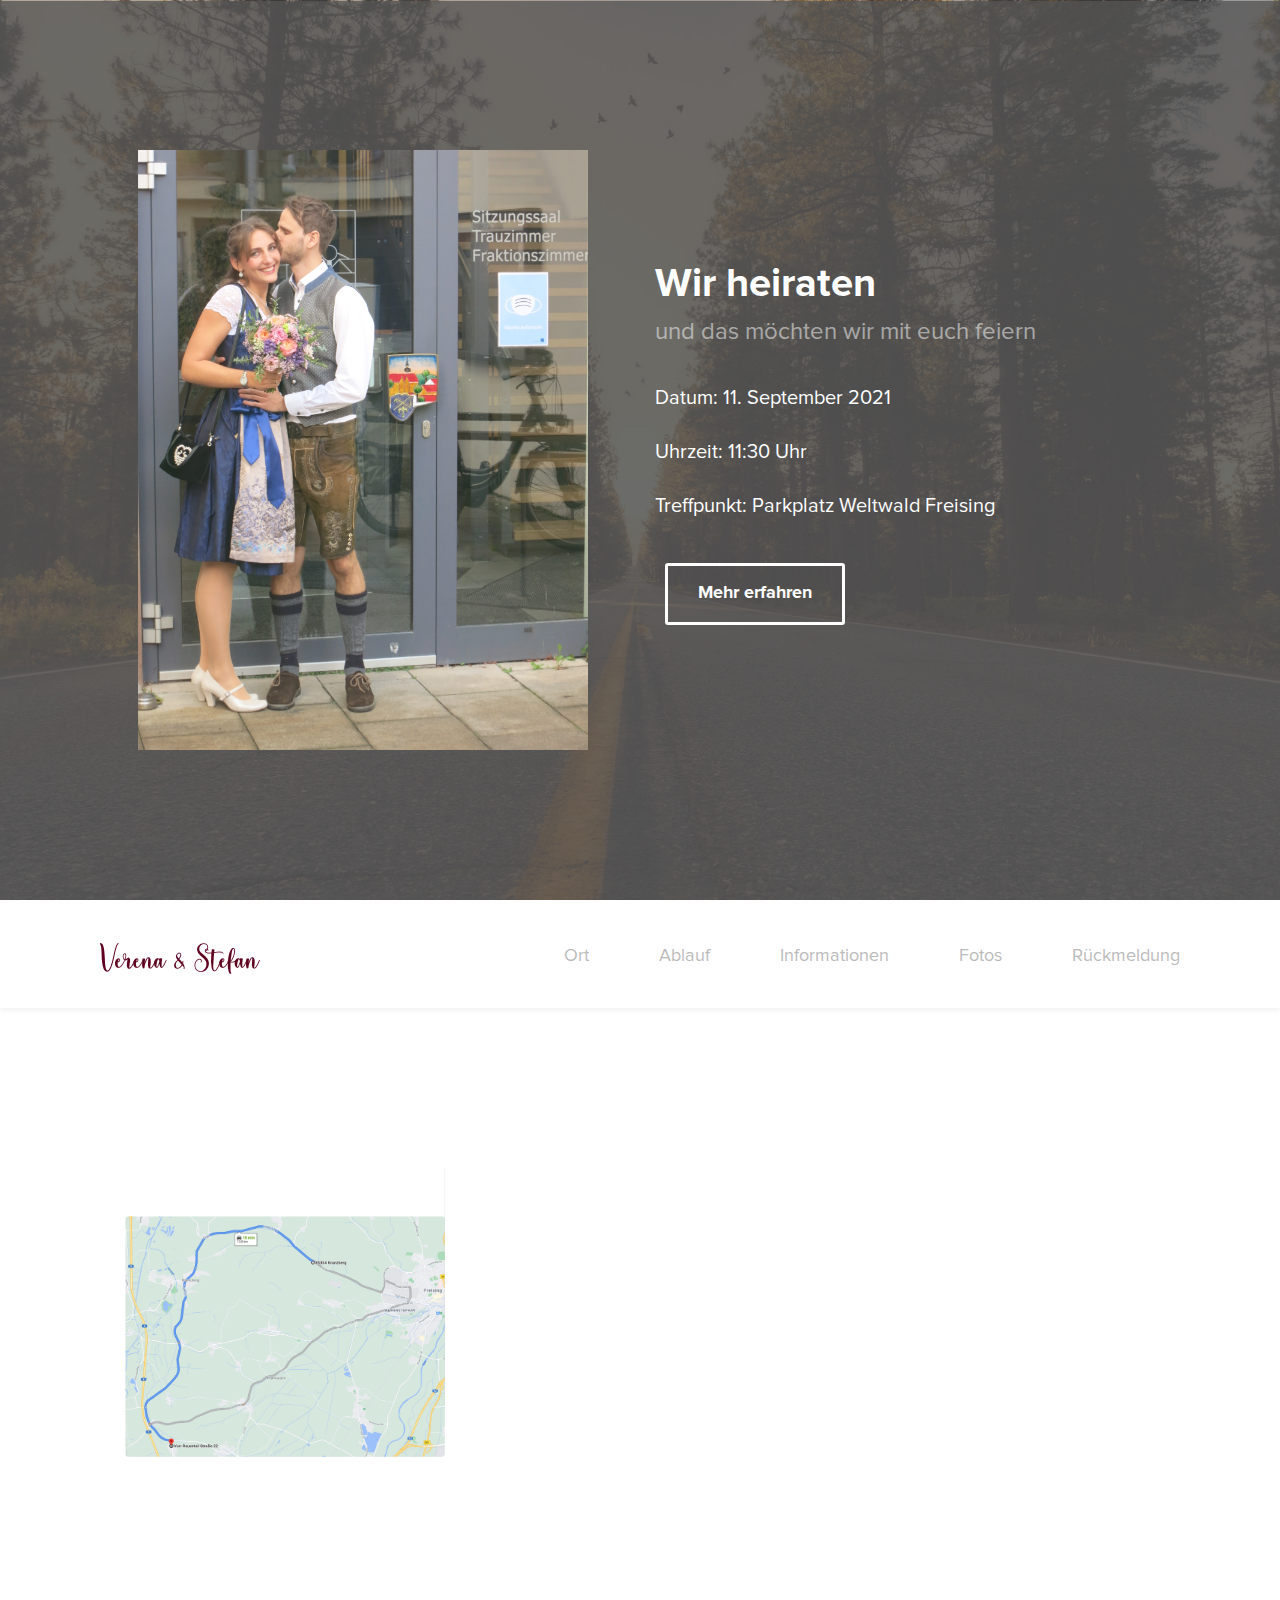
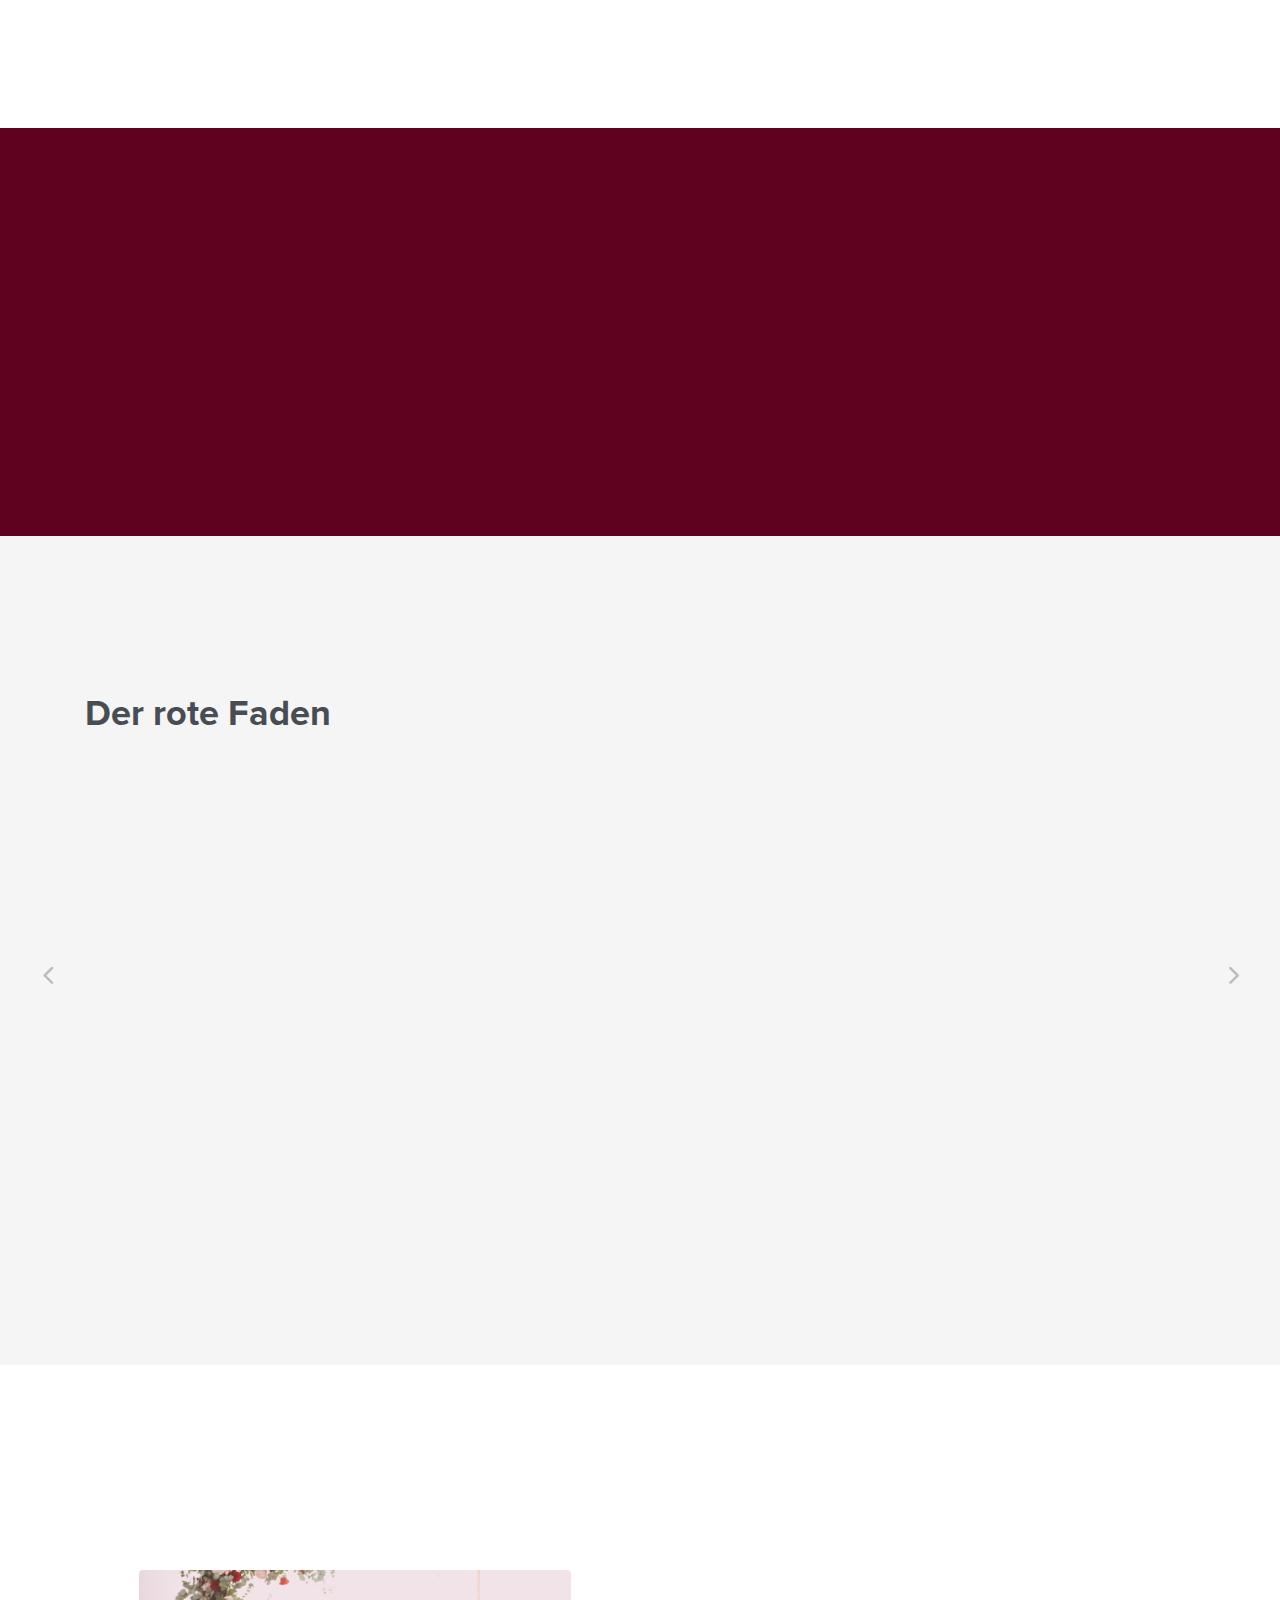
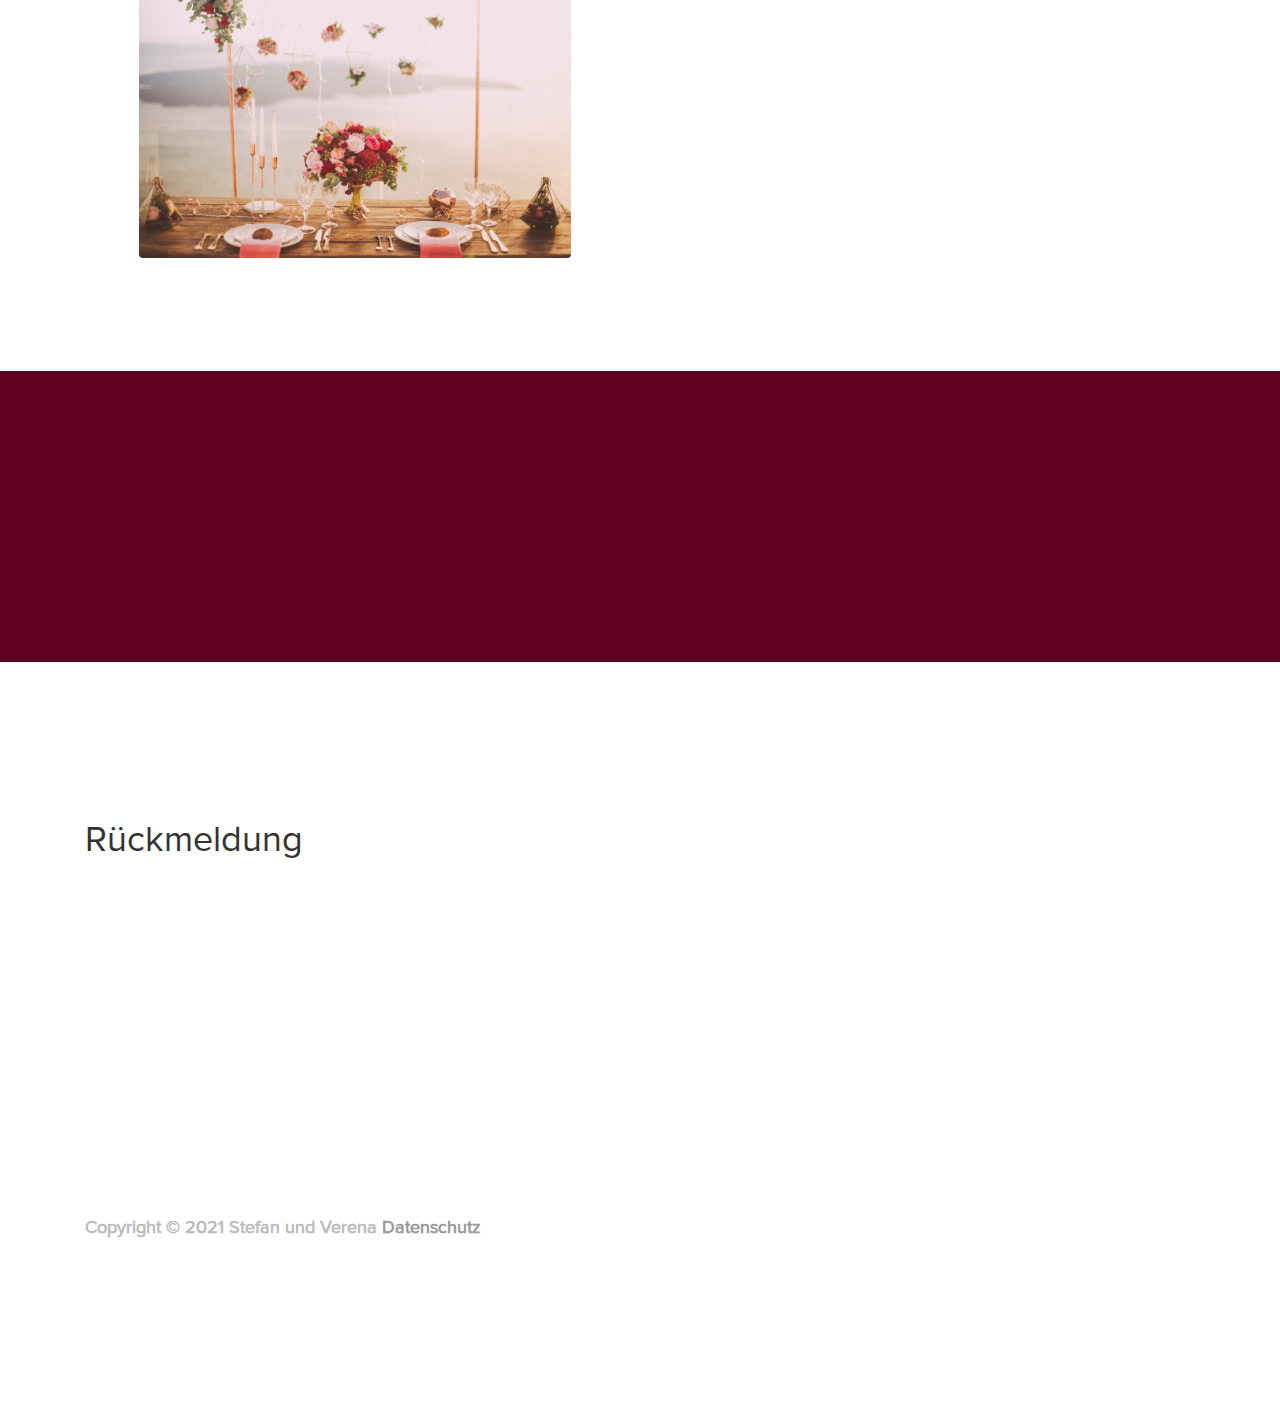
==== index.html @ 542607cd "Update index.html" ====
<!DOCTYPE html>
<html lang="en">
<head>
	<meta charset="UTF-8">
	<title>Verena & Stefan</title>
	<link rel="stylesheet" type="text/css" href="css/normalize.css">
	<link rel="stylesheet" type="text/css" href="css/bootstrap.css">
	<meta name="viewport" content="width=device-width, initial-scale=1">
	<link rel="stylesheet" type="text/css" href="css/owl.css">
	<link rel="stylesheet" type="text/css" href="css/animate.css">
	<link href="font-awesome-4.1.0/css/font-awesome.min.css" rel="stylesheet" type="text/css">
	<link rel="stylesheet" type="text/css" href="css/et-icons.css">
	<link rel="stylesheet" type="text/css" href="css/tooltip.css">
	<link rel="stylesheet" type="text/css" href="css/lightbox.css">
	<link id="main" rel="stylesheet" type="text/css" href="css/publisher.css">
</head>
<body>
<div id="wrapper" class="behind">
<header>
	<div class="container">
			<div class="col-md-6 col-sm-12 wow animated fadeInUp">
				<div class="intro-book">
					<img src="img/enie.jpg" alt="">
				</div>
			</div>
			<div class="col-md-6 intro-text hidden-sm hidden-xs wow animated fadeInUp">
				<h2 class="heading">Wir heiraten</h2>
				<h4 class="subheading">und das möchten wir mit euch feiern</h4>
				<p>Datum: 11. September 2021</p>
				<p>Uhrzeit: 11:30 Uhr</p>
				<p>Treffpunkt: Parkplatz Weltwald Freising</p>
				<a href="#book" class="scrollto btn btn-white">Mehr erfahren</a>
				
			</div>
	</div>
</header>

<nav class="navbar navbar-default">
	<div class="container">
		<!-- Brand and toggle get grouped for better mobile display -->
		<div class="navbar-header">
			<button type="button" class="navbar-toggle collapsed" data-toggle="collapse" data-target="#bs-example-navbar-collapse-1">
				<span class="sr-only">Toggle navigation</span>
				<span class="icon-bar"></span>
				<span class="icon-bar"></span>
				<span class="icon-bar"></span>
			</button>
			<a class="navbar-brand" href="#"><img src="img/logo.png" alt=""></a>
		</div>

		<!-- Collect the nav links, forms, and other content for toggling -->
		<div class="collapse navbar-collapse" id="bs-example-navbar-collapse-1">
			<ul class="nav navbar-nav navbar-right main-nav">
				<li><a href="#book" class="scrollto">Ort</a></li>
				<li><a href="#reviews" class="scrollto">Ablauf</a></li>
				<li><a href="#author" class="scrollto">Informationen</a></li>
				<li><a href="#fotos" class="scrollto">Fotos</a></li>
				<li><a href="#contact" class="scrollto">Rückmeldung</a></li>
				
			</ul>
		</div><!-- /.navbar-collapse -->
	</div><!-- /.container-fluid -->
</nav>

<section id="book">
	<div class="container">
		<div class="row">
			<div class="col-md-6">
				<div class="book-preview">
					
					<div class="owl-book">
						<div class="item">
							<img src="img/test.png" alt="">
							<div class="overlay">
								<a href="img/test.png" class="expand" data-lightbox="book-collection" data-title="Anfahrt Gasthof"><i class="fa fa-expand"></i></a>
							</div>
						</div>
						<div class="item">
							<img src="img/book1.png" alt="">
							<div class="overlay">
								<a href="img/book1.png" class="expand" data-lightbox="book-collection" data-title="Anfahrt Trauung"><i class="fa fa-expand"></i></a>
							</div>
						</div>
						
					</div>
				</div>
			</div>
			<div class="col-md-6">
				<h4 class="subheading wow animated fadeInUp">Trauung:</h4>
				<p class="small wow animated fadeInUp">Treffpunkt: 11:30 Uhr Parkplatz Weltwald Freising</p>
				<p class="small wow animated fadeInUp">Trauung: 12:00 Uhr in der Filialkirche St. Clemens Oberberghausen</p>
				<h4 class="subheading wow animated fadeInUp">Feierlichkeiten:</h4>
				<p class="small wow animated fadeInUp">Hochzeitslocation: Hotel Landgasthof Hofmeier, Von-Reuental-Str. 22, 85376 Hetzenhausen</p>
				
			</div>
		</div>
	</div>
</section>

<section class="call-to-action">
	<div class="container">
		<div class="row">
			<div class="col-md-8 col-md-offset-2 text-center wow animated fadeInUp">
				<p class="white">"Die Liebe ist wie das Leben selbst kein bequemer und ruhiger Zustand, sondern ein großes, ein wunderbares Abenteuer."<br> <b>Gabriel Marcel</b><b></p>
			</div>
		</div>
	</div>
</section>

<section id="reviews" class="reviews">
	<div class="container">
		<div class="row">	
			<div class="col-sm-6 text-left">
				<h2 class="heading">Der rote Faden</h2>
			</div>
			<div class="col-sm-6 text-right text-left-mobile">
			</div>
		</div>
		<div class="row">
			<div class="owl-reviews">
				<div class="item">
					<div class="review text-center wow animated fadeInUp">
						<img src="img/reviewers/1.png" class="reviewer-pic" alt="">
						<h4 class="subheading reviewer-name">11:30 Uhr</h4>
						<p class="small">Treffpunkt: Parkplatz Weltwald Freising + gemeinsamer Fußweg zur Kirche</p>
					</div>
				</div>
				<div class="item">
					<div class="review text-center wow animated fadeInUp">
						<img src="img/reviewers/2.png" class="reviewer-pic" alt="">
						<h4 class="subheading reviewer-name">12:00 Uhr</h4>
						<p class="small">Kirchliche Trauung</p>
					</div>
				</div>
				<div class="item">
					<div class="review text-center wow animated fadeInUp">
						<img src="img/reviewers/3.png" class="reviewer-pic" alt="">
						<h4 class="subheading reviewer-name">13:00 Uhr</h4>
						<p class="small">Fahrt zum Landgasthof Hofmeier<p>
					</div>
				</div>
				<div class="item">
					<div class="review text-center wow animated fadeInUp">
						<img src="img/reviewers/4.png" class="reviewer-pic" alt="">
						<h4 class="subheading reviewer-name">14:00 Uhr</h4>
						<p class="small"> Sektempfang</p>
					</div>
				</div>
				<div class="item">
					<div class="review text-center wow animated fadeInUp">
						<img src="img/reviewers/5.png" class="reviewer-pic" alt="">
						<h4 class="subheading reviewer-name">15:00 Uhr</h4>
						<p class="small">Kaffee & Kuchen + herzhaftes Buffet</p>
					</div>
				</div>
				<div class="item">
					<div class="review text-center wow animated fadeInUp">
						<img src="img/reviewers/6.png" class="reviewer-pic" alt="">
						<h4 class="subheading reviewer-name">17:30 Uhr</h4>
						<p class="small">Abendessen</p>
					</div>
				</div>
				<div class="item">
					<div class="review text-center wow animated fadeInUp">
						<img src="img/reviewers/7.png" class="reviewer-pic" alt="">
						<h4 class="subheading reviewer-name">20:00 Uhr</h4>
						<p class="small">Hochzeitsparty</p>
					</div>
				</div>
				<div class="item">
					<div class="review text-center wow animated fadeInUp">
						<img src="img/reviewers/8.png" class="reviewer-pic" alt="">
						<h4 class="subheading reviewer-name">23:30 Uhr</h4>
						<p class="small">Mitternachtssnack</p>
					</div>
				</div>
			</div>
		</div>
	</div>
</section>

<section id="author">
	<div class="container">
		<div class="row">
			<div class="col-md-6">
				<div class="author">
					
					<div class="owl-book">
						<div class="item">
							<img src="img/stock1.jpg" alt="">
							
						</div>
				
						
					</div>
				</div>
			</div>
			<div class="col-md-6">
				<h4 class="subheading wow animated fadeInUp">Weitere Informationen:</h4>
				<p class="small wow animated fadeInUp">Die kirchliche Trauung findet bei gutem Wetter draußen statt. Der Weg vom Treffpunkt zur Kirche ist eine Forststraße, denkt bitte an geeignetes Schuhwerk.</p>
				<p class="small wow animated fadeInUp">Das Hotel Landgasthof Hofmeier bietet einige wenige Zimmer. Weitere Übernachtungsmöglichkeiten befinden sich in den umliegenden Dörfern oder in Freising.</p>
				<p class="small wow animated fadeInUp">… und noch was: macht euch die Geschenksuche nicht zur Qual, Geld ist für uns die beste Wahl 😊</p>
				
			</div>
		</div>
	</div>

<section class="call-to-action" id="fotos">
	<div class="container">
		<div class="row">
			<div class="col-md-8 text-left text-center-mobile wow animated fadeInUp">
				<h2 class="heading white top-fit">Nach den Feierlichkeiten findet ihr hier Fotos</h2>
				
			</div>
			
		</div>
	</div>
</section>

<section id="sample-form">
	<div class="container">
		<form id="submit-frm" action="php/sampleMail.php" method="post" class="sample-form">
			<div class="row">
				<div class="col-sm-5">
					<input type="text" class="form-control" name="firstname" placeholder="Name" data-validation="required">
				</div>
				<div class="col-sm-5">
					<input type="text" class="form-control" name="email" placeholder="Email" data-validation="email">
				</div>
				<div class="col-sm-2">
					<input type="submit" class="btn btn-green sign-up-button sample-button-done" value="Subscribe">
				</div>
			</div>
		</form>
	</div>
</section>

<section id="contact">
	<div class="container">
		<h2>Rückmeldung</h2>
		<p class="small wow animated fadeInUp">Wir freuen uns über eure Zusage bis zum 11. Juli 2021</p>
				<p class="small wow animated fadeInUp">Entweder per Mail an <a href="mailto:v.elgner@gmx.de?subject=Hochzeitsrückmeldung">v.elgner@gmx.de</a>, per Anruf oder als Nachricht über Whatsapp und Co.</p>
				<p class="small wow animated fadeInUp">Für Einlagen und Organisatorisches könnt ihr euch gerne an Sandra wenden.</p>
		
	</div>
</section>

<footer>
	<div class="container">
		<div class="row">
			<div class="col-sm-6 text-left text-center-mobile">
				<p class="copyright small muted">Copyright © 2021 Stefan und Verena</a> <a href="datenschutz.html">Datenschutz</a> </p>
			</div>
		</div>
	</div>
</footer>

</div>

<div class="notification-box"><span>Sending...</span></div>
<div class="mobile-nav">
	<ul class="menu">
		
	</ul>
</div>



<script src="js/jquery-1.11.1.min.js"></script>
<script src="js/owl.carousel.js"></script>
<script src="js/lightbox.min.js"></script>
<script src="js/wow.min.js"></script>
<script src="js/jquery.onepagenav.js"></script>
<script src="js/core.js"></script>
<script src="js/tooltip.js"></script>
<script src="js/jquery.form-validator.js"></script>
<script src="js/preloader.js"></script>
<script src="js/main.js"></script>
<script src="js/bootstrap.min.js"></script>

</body>
</html>
---- css/et-icons.css ----
@font-face {
	font-family: 'ElegantIcons';
	src:url('../fonts/ElegantIcons.eot');
	src:url('../fonts/ElegantIcons.eot?#iefix') format('embedded-opentype'),
		url('../fonts/ElegantIcons.woff') format('woff'),
		url('../fonts/ElegantIcons.ttf') format('truetype'),
		url('../fonts/ElegantIcons.svg#ElegantIcons') format('svg');
	font-weight: normal;
	font-style: normal;
}

/* Use the following CSS code if you want to use data attributes for inserting your icons */
[data-icon]:before {
	font-family: 'ElegantIcons';
	content: attr(data-icon);
	speak: none;
	font-weight: normal;
	font-variant: normal;
	text-transform: none;
	line-height: 1;
	-webkit-font-smoothing: antialiased;
	-moz-osx-font-smoothing: grayscale;
}

/* Use the following CSS code if you want to have a class per icon */
/*
Instead of a list of all class selectors,
you can use the generic selector below, but it's slower:
[class*="your-class-prefix"] {
*/
.arrow_up, .arrow_down, .arrow_left, .arrow_right, .arrow_left-up, .arrow_right-up, .arrow_right-down, .arrow_left-down, .arrow-up-down, .arrow_up-down_alt, .arrow_left-right_alt, .arrow_left-right, .arrow_expand_alt2, .arrow_expand_alt, .arrow_condense, .arrow_expand, .arrow_move, .arrow_carrot-up, .arrow_carrot-down, .arrow_carrot-left, .arrow_carrot-right, .arrow_carrot-2up, .arrow_carrot-2down, .arrow_carrot-2left, .arrow_carrot-2right, .arrow_carrot-up_alt2, .arrow_carrot-down_alt2, .arrow_carrot-left_alt2, .arrow_carrot-right_alt2, .arrow_carrot-2up_alt2, .arrow_carrot-2down_alt2, .arrow_carrot-2left_alt2, .arrow_carrot-2right_alt2, .arrow_triangle-up, .arrow_triangle-down, .arrow_triangle-left, .arrow_triangle-right, .arrow_triangle-up_alt2, .arrow_triangle-down_alt2, .arrow_triangle-left_alt2, .arrow_triangle-right_alt2, .arrow_back, .icon_minus-06, .icon_plus, .icon_close, .icon_check, .icon_minus_alt2, .icon_plus_alt2, .icon_close_alt2, .icon_check_alt2, .icon_zoom-out_alt, .icon_zoom-in_alt, .icon_search, .icon_box-empty, .icon_box-selected, .icon_minus-box, .icon_plus-box, .icon_box-checked, .icon_circle-empty, .icon_circle-slelected, .icon_stop_alt2, .icon_stop, .icon_pause_alt2, .icon_pause, .icon_menu, .icon_menu-square_alt2, .icon_menu-circle_alt2, .icon_ul, .icon_ol, .icon_adjust-horiz, .icon_adjust-vert, .icon_document_alt, .icon_documents_alt, .icon_pencil, .icon_pencil-edit_alt, .icon_pencil-edit, .icon_folder-alt, .icon_folder-open_alt, .icon_folder-add_alt, .icon_info_alt, .icon_error-oct_alt, .icon_error-circle_alt, .icon_error-triangle_alt, .icon_question_alt2, .icon_question, .icon_comment_alt, .icon_chat_alt, .icon_vol-mute_alt, .icon_volume-low_alt, .icon_volume-high_alt, .icon_quotations, .icon_quotations_alt2, .icon_clock_alt, .icon_lock_alt, .icon_lock-open_alt, .icon_key_alt, .icon_cloud_alt, .icon_cloud-upload_alt, .icon_cloud-download_alt, .icon_image, .icon_images, .icon_lightbulb_alt, .icon_gift_alt, .icon_house_alt, .icon_genius, .icon_mobile, .icon_tablet, .icon_laptop, .icon_desktop, .icon_camera_alt, .icon_mail_alt, .icon_cone_alt, .icon_ribbon_alt, .icon_bag_alt, .icon_creditcard, .icon_cart_alt, .icon_paperclip, .icon_tag_alt, .icon_tags_alt, .icon_trash_alt, .icon_cursor_alt, .icon_mic_alt, .icon_compass_alt, .icon_pin_alt, .icon_pushpin_alt, .icon_map_alt, .icon_drawer_alt, .icon_toolbox_alt, .icon_book_alt, .icon_calendar, .icon_film, .icon_table, .icon_contacts_alt, .icon_headphones, .icon_lifesaver, .icon_piechart, .icon_refresh, .icon_link_alt, .icon_link, .icon_loading, .icon_blocked, .icon_archive_alt, .icon_heart_alt, .icon_star_alt, .icon_star-half_alt, .icon_star, .icon_star-half, .icon_tools, .icon_tool, .icon_cog, .icon_cogs, .arrow_up_alt, .arrow_down_alt, .arrow_left_alt, .arrow_right_alt, .arrow_left-up_alt, .arrow_right-up_alt, .arrow_right-down_alt, .arrow_left-down_alt, .arrow_condense_alt, .arrow_expand_alt3, .arrow_carrot_up_alt, .arrow_carrot-down_alt, .arrow_carrot-left_alt, .arrow_carrot-right_alt, .arrow_carrot-2up_alt, .arrow_carrot-2dwnn_alt, .arrow_carrot-2left_alt, .arrow_carrot-2right_alt, .arrow_triangle-up_alt, .arrow_triangle-down_alt, .arrow_triangle-left_alt, .arrow_triangle-right_alt, .icon_minus_alt, .icon_plus_alt, .icon_close_alt, .icon_check_alt, .icon_zoom-out, .icon_zoom-in, .icon_stop_alt, .icon_menu-square_alt, .icon_menu-circle_alt, .icon_document, .icon_documents, .icon_pencil_alt, .icon_folder, .icon_folder-open, .icon_folder-add, .icon_folder_upload, .icon_folder_download, .icon_info, .icon_error-circle, .icon_error-oct, .icon_error-triangle, .icon_question_alt, .icon_comment, .icon_chat, .icon_vol-mute, .icon_volume-low, .icon_volume-high, .icon_quotations_alt, .icon_clock, .icon_lock, .icon_lock-open, .icon_key, .icon_cloud, .icon_cloud-upload, .icon_cloud-download, .icon_lightbulb, .icon_gift, .icon_house, .icon_camera, .icon_mail, .icon_cone, .icon_ribbon, .icon_bag, .icon_cart, .icon_tag, .icon_tags, .icon_trash, .icon_cursor, .icon_mic, .icon_compass, .icon_pin, .icon_pushpin, .icon_map, .icon_drawer, .icon_toolbox, .icon_book, .icon_contacts, .icon_archive, .icon_heart, .icon_profile, .icon_group, .icon_grid-2x2, .icon_grid-3x3, .icon_music, .icon_pause_alt, .icon_phone, .icon_upload, .icon_download, .social_facebook, .social_twitter, .social_pinterest, .social_googleplus, .social_tumblr, .social_tumbleupon, .social_wordpress, .social_instagram, .social_dribbble, .social_vimeo, .social_linkedin, .social_rss, .social_deviantart, .social_share, .social_myspace, .social_skype, .social_youtube, .social_picassa, .social_googledrive, .social_flickr, .social_blogger, .social_spotify, .social_delicious, .social_facebook_circle, .social_twitter_circle, .social_pinterest_circle, .social_googleplus_circle, .social_tumblr_circle, .social_stumbleupon_circle, .social_wordpress_circle, .social_instagram_circle, .social_dribbble_circle, .social_vimeo_circle, .social_linkedin_circle, .social_rss_circle, .social_deviantart_circle, .social_share_circle, .social_myspace_circle, .social_skype_circle, .social_youtube_circle, .social_picassa_circle, .social_googledrive_alt2, .social_flickr_circle, .social_blogger_circle, .social_spotify_circle, .social_delicious_circle, .social_facebook_square, .social_twitter_square, .social_pinterest_square, .social_googleplus_square, .social_tumblr_square, .social_stumbleupon_square, .social_wordpress_square, .social_instagram_square, .social_dribbble_square, .social_vimeo_square, .social_linkedin_square, .social_rss_square, .social_deviantart_square, .social_share_square, .social_myspace_square, .social_skype_square, .social_youtube_square, .social_picassa_square, .social_googledrive_square, .social_flickr_square, .social_blogger_square, .social_spotify_square, .social_delicious_square, .icon_printer, .icon_calulator, .icon_building, .icon_floppy, .icon_drive, .icon_search-2, .icon_id, .icon_id-2, .icon_puzzle, .icon_like, .icon_dislike, .icon_mug, .icon_currency, .icon_wallet, .icon_pens, .icon_easel, .icon_flowchart, .icon_datareport, .icon_briefcase, .icon_shield, .icon_percent, .icon_globe, .icon_globe-2, .icon_target, .icon_hourglass, .icon_balance, .icon_rook, .icon_printer-alt, .icon_calculator_alt, .icon_building_alt, .icon_floppy_alt, .icon_drive_alt, .icon_search_alt, .icon_id_alt, .icon_id-2_alt, .icon_puzzle_alt, .icon_like_alt, .icon_dislike_alt, .icon_mug_alt, .icon_currency_alt, .icon_wallet_alt, .icon_pens_alt, .icon_easel_alt, .icon_flowchart_alt, .icon_datareport_alt, .icon_briefcase_alt, .icon_shield_alt, .icon_percent_alt, .icon_globe_alt, .icon_clipboard {
	font-family: 'ElegantIcons';
	speak: none;
	font-style: normal;
	font-weight: normal;
	font-variant: normal;
	text-transform: none;
	line-height: 1;
	-webkit-font-smoothing: antialiased;
}
.arrow_up:before {
	content: "\21";
}
.arrow_down:before {
	content: "\22";
}
.arrow_left:before {
	content: "\23";
}
.arrow_right:before {
	content: "\24";
}
.arrow_left-up:before {
	content: "\25";
}
.arrow_right-up:before {
	content: "\26";
}
.arrow_right-down:before {
	content: "\27";
}
.arrow_left-down:before {
	content: "\28";
}
.arrow-up-down:before {
	content: "\29";
}
.arrow_up-down_alt:before {
	content: "\2a";
}
.arrow_left-right_alt:before {
	content: "\2b";
}
.arrow_left-right:before {
	content: "\2c";
}
.arrow_expand_alt2:before {
	content: "\2d";
}
.arrow_expand_alt:before {
	content: "\2e";
}
.arrow_condense:before {
	content: "\2f";
}
.arrow_expand:before {
	content: "\30";
}
.arrow_move:before {
	content: "\31";
}
.arrow_carrot-up:before {
	content: "\32";
}
.arrow_carrot-down:before {
	content: "\33";
}
.arrow_carrot-left:before {
	content: "\34";
}
.arrow_carrot-right:before {
	content: "\35";
}
.arrow_carrot-2up:before {
	content: "\36";
}
.arrow_carrot-2down:before {
	content: "\37";
}
.arrow_carrot-2left:before {
	content: "\38";
}
.arrow_carrot-2right:before {
	content: "\39";
}
.arrow_carrot-up_alt2:before {
	content: "\3a";
}
.arrow_carrot-down_alt2:before {
	content: "\3b";
}
.arrow_carrot-left_alt2:before {
	content: "\3c";
}
.arrow_carrot-right_alt2:before {
	content: "\3d";
}
.arrow_carrot-2up_alt2:before {
	content: "\3e";
}
.arrow_carrot-2down_alt2:before {
	content: "\3f";
}
.arrow_carrot-2left_alt2:before {
	content: "\40";
}
.arrow_carrot-2right_alt2:before {
	content: "\41";
}
.arrow_triangle-up:before {
	content: "\42";
}
.arrow_triangle-down:before {
	content: "\43";
}
.arrow_triangle-left:before {
	content: "\44";
}
.arrow_triangle-right:before {
	content: "\45";
}
.arrow_triangle-up_alt2:before {
	content: "\46";
}
.arrow_triangle-down_alt2:before {
	content: "\47";
}
.arrow_triangle-left_alt2:before {
	content: "\48";
}
.arrow_triangle-right_alt2:before {
	content: "\49";
}
.arrow_back:before {
	content: "\4a";
}
.icon_minus-06:before {
	content: "\4b";
}
.icon_plus:before {
	content: "\4c";
}
.icon_close:before {
	content: "\4d";
}
.icon_check:before {
	content: "\4e";
}
.icon_minus_alt2:before {
	content: "\4f";
}
.icon_plus_alt2:before {
	content: "\50";
}
.icon_close_alt2:before {
	content: "\51";
}
.icon_check_alt2:before {
	content: "\52";
}
.icon_zoom-out_alt:before {
	content: "\53";
}
.icon_zoom-in_alt:before {
	content: "\54";
}
.icon_search:before {
	content: "\55";
}
.icon_box-empty:before {
	content: "\56";
}
.icon_box-selected:before {
	content: "\57";
}
.icon_minus-box:before {
	content: "\58";
}
.icon_plus-box:before {
	content: "\59";
}
.icon_box-checked:before {
	content: "\5a";
}
.icon_circle-empty:before {
	content: "\5b";
}
.icon_circle-slelected:before {
	content: "\5c";
}
.icon_stop_alt2:before {
	content: "\5d";
}
.icon_stop:before {
	content: "\5e";
}
.icon_pause_alt2:before {
	content: "\5f";
}
.icon_pause:before {
	content: "\60";
}
.icon_menu:before {
	content: "\61";
}
.icon_menu-square_alt2:before {
	content: "\62";
}
.icon_menu-circle_alt2:before {
	content: "\63";
}
.icon_ul:before {
	content: "\64";
}
.icon_ol:before {
	content: "\65";
}
.icon_adjust-horiz:before {
	content: "\66";
}
.icon_adjust-vert:before {
	content: "\67";
}
.icon_document_alt:before {
	content: "\68";
}
.icon_documents_alt:before {
	content: "\69";
}
.icon_pencil:before {
	content: "\6a";
}
.icon_pencil-edit_alt:before {
	content: "\6b";
}
.icon_pencil-edit:before {
	content: "\6c";
}
.icon_folder-alt:before {
	content: "\6d";
}
.icon_folder-open_alt:before {
	content: "\6e";
}
.icon_folder-add_alt:before {
	content: "\6f";
}
.icon_info_alt:before {
	content: "\70";
}
.icon_error-oct_alt:before {
	content: "\71";
}
.icon_error-circle_alt:before {
	content: "\72";
}
.icon_error-triangle_alt:before {
	content: "\73";
}
.icon_question_alt2:before {
	content: "\74";
}
.icon_question:before {
	content: "\75";
}
.icon_comment_alt:before {
	content: "\76";
}
.icon_chat_alt:before {
	content: "\77";
}
.icon_vol-mute_alt:before {
	content: "\78";
}
.icon_volume-low_alt:before {
	content: "\79";
}
.icon_volume-high_alt:before {
	content: "\7a";
}
.icon_quotations:before {
	content: "\7b";
}
.icon_quotations_alt2:before {
	content: "\7c";
}
.icon_clock_alt:before {
	content: "\7d";
}
.icon_lock_alt:before {
	content: "\7e";
}
.icon_lock-open_alt:before {
	content: "\e000";
}
.icon_key_alt:before {
	content: "\e001";
}
.icon_cloud_alt:before {
	content: "\e002";
}
.icon_cloud-upload_alt:before {
	content: "\e003";
}
.icon_cloud-download_alt:before {
	content: "\e004";
}
.icon_image:before {
	content: "\e005";
}
.icon_images:before {
	content: "\e006";
}
.icon_lightbulb_alt:before {
	content: "\e007";
}
.icon_gift_alt:before {
	content: "\e008";
}
.icon_house_alt:before {
	content: "\e009";
}
.icon_genius:before {
	content: "\e00a";
}
.icon_mobile:before {
	content: "\e00b";
}
.icon_tablet:before {
	content: "\e00c";
}
.icon_laptop:before {
	content: "\e00d";
}
.icon_desktop:before {
	content: "\e00e";
}
.icon_camera_alt:before {
	content: "\e00f";
}
.icon_mail_alt:before {
	content: "\e010";
}
.icon_cone_alt:before {
	content: "\e011";
}
.icon_ribbon_alt:before {
	content: "\e012";
}
.icon_bag_alt:before {
	content: "\e013";
}
.icon_creditcard:before {
	content: "\e014";
}
.icon_cart_alt:before {
	content: "\e015";
}
.icon_paperclip:before {
	content: "\e016";
}
.icon_tag_alt:before {
	content: "\e017";
}
.icon_tags_alt:before {
	content: "\e018";
}
.icon_trash_alt:before {
	content: "\e019";
}
.icon_cursor_alt:before {
	content: "\e01a";
}
.icon_mic_alt:before {
	content: "\e01b";
}
.icon_compass_alt:before {
	content: "\e01c";
}
.icon_pin_alt:before {
	content: "\e01d";
}
.icon_pushpin_alt:before {
	content: "\e01e";
}
.icon_map_alt:before {
	content: "\e01f";
}
.icon_drawer_alt:before {
	content: "\e020";
}
.icon_toolbox_alt:before {
	content: "\e021";
}
.icon_book_alt:before {
	content: "\e022";
}
.icon_calendar:before {
	content: "\e023";
}
.icon_film:before {
	content: "\e024";
}
.icon_table:before {
	content: "\e025";
}
.icon_contacts_alt:before {
	content: "\e026";
}
.icon_headphones:before {
	content: "\e027";
}
.icon_lifesaver:before {
	content: "\e028";
}
.icon_piechart:before {
	content: "\e029";
}
.icon_refresh:before {
	content: "\e02a";
}
.icon_link_alt:before {
	content: "\e02b";
}
.icon_link:before {
	content: "\e02c";
}
.icon_loading:before {
	content: "\e02d";
}
.icon_blocked:before {
	content: "\e02e";
}
.icon_archive_alt:before {
	content: "\e02f";
}
.icon_heart_alt:before {
	content: "\e030";
}
.icon_star_alt:before {
	content: "\e031";
}
.icon_star-half_alt:before {
	content: "\e032";
}
.icon_star:before {
	content: "\e033";
}
.icon_star-half:before {
	content: "\e034";
}
.icon_tools:before {
	content: "\e035";
}
.icon_tool:before {
	content: "\e036";
}
.icon_cog:before {
	content: "\e037";
}
.icon_cogs:before {
	content: "\e038";
}
.arrow_up_alt:before {
	content: "\e039";
}
.arrow_down_alt:before {
	content: "\e03a";
}
.arrow_left_alt:before {
	content: "\e03b";
}
.arrow_right_alt:before {
	content: "\e03c";
}
.arrow_left-up_alt:before {
	content: "\e03d";
}
.arrow_right-up_alt:before {
	content: "\e03e";
}
.arrow_right-down_alt:before {
	content: "\e03f";
}
.arrow_left-down_alt:before {
	content: "\e040";
}
.arrow_condense_alt:before {
	content: "\e041";
}
.arrow_expand_alt3:before {
	content: "\e042";
}
.arrow_carrot_up_alt:before {
	content: "\e043";
}
.arrow_carrot-down_alt:before {
	content: "\e044";
}
.arrow_carrot-left_alt:before {
	content: "\e045";
}
.arrow_carrot-right_alt:before {
	content: "\e046";
}
.arrow_carrot-2up_alt:before {
	content: "\e047";
}
.arrow_carrot-2dwnn_alt:before {
	content: "\e048";
}
.arrow_carrot-2left_alt:before {
	content: "\e049";
}
.arrow_carrot-2right_alt:before {
	content: "\e04a";
}
.arrow_triangle-up_alt:before {
	content: "\e04b";
}
.arrow_triangle-down_alt:before {
	content: "\e04c";
}
.arrow_triangle-left_alt:before {
	content: "\e04d";
}
.arrow_triangle-right_alt:before {
	content: "\e04e";
}
.icon_minus_alt:before {
	content: "\e04f";
}
.icon_plus_alt:before {
	content: "\e050";
}
.icon_close_alt:before {
	content: "\e051";
}
.icon_check_alt:before {
	content: "\e052";
}
.icon_zoom-out:before {
	content: "\e053";
}
.icon_zoom-in:before {
	content: "\e054";
}
.icon_stop_alt:before {
	content: "\e055";
}
.icon_menu-square_alt:before {
	content: "\e056";
}
.icon_menu-circle_alt:before {
	content: "\e057";
}
.icon_document:before {
	content: "\e058";
}
.icon_documents:before {
	content: "\e059";
}
.icon_pencil_alt:before {
	content: "\e05a";
}
.icon_folder:before {
	content: "\e05b";
}
.icon_folder-open:before {
	content: "\e05c";
}
.icon_folder-add:before {
	content: "\e05d";
}
.icon_folder_upload:before {
	content: "\e05e";
}
.icon_folder_download:before {
	content: "\e05f";
}
.icon_info:before {
	content: "\e060";
}
.icon_error-circle:before {
	content: "\e061";
}
.icon_error-oct:before {
	content: "\e062";
}
.icon_error-triangle:before {
	content: "\e063";
}
.icon_question_alt:before {
	content: "\e064";
}
.icon_comment:before {
	content: "\e065";
}
.icon_chat:before {
	content: "\e066";
}
.icon_vol-mute:before {
	content: "\e067";
}
.icon_volume-low:before {
	content: "\e068";
}
.icon_volume-high:before {
	content: "\e069";
}
.icon_quotations_alt:before {
	content: "\e06a";
}
.icon_clock:before {
	content: "\e06b";
}
.icon_lock:before {
	content: "\e06c";
}
.icon_lock-open:before {
	content: "\e06d";
}
.icon_key:before {
	content: "\e06e";
}
.icon_cloud:before {
	content: "\e06f";
}
.icon_cloud-upload:before {
	content: "\e070";
}
.icon_cloud-download:before {
	content: "\e071";
}
.icon_lightbulb:before {
	content: "\e072";
}
.icon_gift:before {
	content: "\e073";
}
.icon_house:before {
	content: "\e074";
}
.icon_camera:before {
	content: "\e075";
}
.icon_mail:before {
	content: "\e076";
}
.icon_cone:before {
	content: "\e077";
}
.icon_ribbon:before {
	content: "\e078";
}
.icon_bag:before {
	content: "\e079";
}
.icon_cart:before {
	content: "\e07a";
}
.icon_tag:before {
	content: "\e07b";
}
.icon_tags:before {
	content: "\e07c";
}
.icon_trash:before {
	content: "\e07d";
}
.icon_cursor:before {
	content: "\e07e";
}
.icon_mic:before {
	content: "\e07f";
}
.icon_compass:before {
	content: "\e080";
}
.icon_pin:before {
	content: "\e081";
}
.icon_pushpin:before {
	content: "\e082";
}
.icon_map:before {
	content: "\e083";
}
.icon_drawer:before {
	content: "\e084";
}
.icon_toolbox:before {
	content: "\e085";
}
.icon_book:before {
	content: "\e086";
}
.icon_contacts:before {
	content: "\e087";
}
.icon_archive:before {
	content: "\e088";
}
.icon_heart:before {
	content: "\e089";
}
.icon_profile:before {
	content: "\e08a";
}
.icon_group:before {
	content: "\e08b";
}
.icon_grid-2x2:before {
	content: "\e08c";
}
.icon_grid-3x3:before {
	content: "\e08d";
}
.icon_music:before {
	content: "\e08e";
}
.icon_pause_alt:before {
	content: "\e08f";
}
.icon_phone:before {
	content: "\e090";
}
.icon_upload:before {
	content: "\e091";
}
.icon_download:before {
	content: "\e092";
}
.social_facebook:before {
	content: "\e093";
}
.social_twitter:before {
	content: "\e094";
}
.social_pinterest:before {
	content: "\e095";
}
.social_googleplus:before {
	content: "\e096";
}
.social_tumblr:before {
	content: "\e097";
}
.social_tumbleupon:before {
	content: "\e098";
}
.social_wordpress:before {
	content: "\e099";
}
.social_instagram:before {
	content: "\e09a";
}
.social_dribbble:before {
	content: "\e09b";
}
.social_vimeo:before {
	content: "\e09c";
}
.social_linkedin:before {
	content: "\e09d";
}
.social_rss:before {
	content: "\e09e";
}
.social_deviantart:before {
	content: "\e09f";
}
.social_share:before {
	content: "\e0a0";
}
.social_myspace:before {
	content: "\e0a1";
}
.social_skype:before {
	content: "\e0a2";
}
.social_youtube:before {
	content: "\e0a3";
}
.social_picassa:before {
	content: "\e0a4";
}
.social_googledrive:before {
	content: "\e0a5";
}
.social_flickr:before {
	content: "\e0a6";
}
.social_blogger:before {
	content: "\e0a7";
}
.social_spotify:before {
	content: "\e0a8";
}
.social_delicious:before {
	content: "\e0a9";
}
.social_facebook_circle:before {
	content: "\e0aa";
}
.social_twitter_circle:before {
	content: "\e0ab";
}
.social_pinterest_circle:before {
	content: "\e0ac";
}
.social_googleplus_circle:before {
	content: "\e0ad";
}
.social_tumblr_circle:before {
	content: "\e0ae";
}
.social_stumbleupon_circle:before {
	content: "\e0af";
}
.social_wordpress_circle:before {
	content: "\e0b0";
}
.social_instagram_circle:before {
	content: "\e0b1";
}
.social_dribbble_circle:before {
	content: "\e0b2";
}
.social_vimeo_circle:before {
	content: "\e0b3";
}
.social_linkedin_circle:before {
	content: "\e0b4";
}
.social_rss_circle:before {
	content: "\e0b5";
}
.social_deviantart_circle:before {
	content: "\e0b6";
}
.social_share_circle:before {
	content: "\e0b7";
}
.social_myspace_circle:before {
	content: "\e0b8";
}
.social_skype_circle:before {
	content: "\e0b9";
}
.social_youtube_circle:before {
	content: "\e0ba";
}
.social_picassa_circle:before {
	content: "\e0bb";
}
.social_googledrive_alt2:before {
	content: "\e0bc";
}
.social_flickr_circle:before {
	content: "\e0bd";
}
.social_blogger_circle:before {
	content: "\e0be";
}
.social_spotify_circle:before {
	content: "\e0bf";
}
.social_delicious_circle:before {
	content: "\e0c0";
}
.social_facebook_square:before {
	content: "\e0c1";
}
.social_twitter_square:before {
	content: "\e0c2";
}
.social_pinterest_square:before {
	content: "\e0c3";
}
.social_googleplus_square:before {
	content: "\e0c4";
}
.social_tumblr_square:before {
	content: "\e0c5";
}
.social_stumbleupon_square:before {
	content: "\e0c6";
}
.social_wordpress_square:before {
	content: "\e0c7";
}
.social_instagram_square:before {
	content: "\e0c8";
}
.social_dribbble_square:before {
	content: "\e0c9";
}
.social_vimeo_square:before {
	content: "\e0ca";
}
.social_linkedin_square:before {
	content: "\e0cb";
}
.social_rss_square:before {
	content: "\e0cc";
}
.social_deviantart_square:before {
	content: "\e0cd";
}
.social_share_square:before {
	content: "\e0ce";
}
.social_myspace_square:before {
	content: "\e0cf";
}
.social_skype_square:before {
	content: "\e0d0";
}
.social_youtube_square:before {
	content: "\e0d1";
}
.social_picassa_square:before {
	content: "\e0d2";
}
.social_googledrive_square:before {
	content: "\e0d3";
}
.social_flickr_square:before {
	content: "\e0d4";
}
.social_blogger_square:before {
	content: "\e0d5";
}
.social_spotify_square:before {
	content: "\e0d6";
}
.social_delicious_square:before {
	content: "\e0d7";
}
.icon_printer:before {
	content: "\e103";
}
.icon_calulator:before {
	content: "\e0ee";
}
.icon_building:before {
	content: "\e0ef";
}
.icon_floppy:before {
	content: "\e0e8";
}
.icon_drive:before {
	content: "\e0ea";
}
.icon_search-2:before {
	content: "\e101";
}
.icon_id:before {
	content: "\e107";
}
.icon_id-2:before {
	content: "\e108";
}
.icon_puzzle:before {
	content: "\e102";
}
.icon_like:before {
	content: "\e106";
}
.icon_dislike:before {
	content: "\e0eb";
}
.icon_mug:before {
	content: "\e105";
}
.icon_currency:before {
	content: "\e0ed";
}
.icon_wallet:before {
	content: "\e100";
}
.icon_pens:before {
	content: "\e104";
}
.icon_easel:before {
	content: "\e0e9";
}
.icon_flowchart:before {
	content: "\e109";
}
.icon_datareport:before {
	content: "\e0ec";
}
.icon_briefcase:before {
	content: "\e0fe";
}
.icon_shield:before {
	content: "\e0f6";
}
.icon_percent:before {
	content: "\e0fb";
}
.icon_globe:before {
	content: "\e0e2";
}
.icon_globe-2:before {
	content: "\e0e3";
}
.icon_target:before {
	content: "\e0f5";
}
.icon_hourglass:before {
	content: "\e0e1";
}
.icon_balance:before {
	content: "\e0ff";
}
.icon_rook:before {
	content: "\e0f8";
}
.icon_printer-alt:before {
	content: "\e0fa";
}
.icon_calculator_alt:before {
	content: "\e0e7";
}
.icon_building_alt:before {
	content: "\e0fd";
}
.icon_floppy_alt:before {
	content: "\e0e4";
}
.icon_drive_alt:before {
	content: "\e0e5";
}
.icon_search_alt:before {
	content: "\e0f7";
}
.icon_id_alt:before {
	content: "\e0e0";
}
.icon_id-2_alt:before {
	content: "\e0fc";
}
.icon_puzzle_alt:before {
	content: "\e0f9";
}
.icon_like_alt:before {
	content: "\e0dd";
}
.icon_dislike_alt:before {
	content: "\e0f1";
}
.icon_mug_alt:before {
	content: "\e0dc";
}
.icon_currency_alt:before {
	content: "\e0f3";
}
.icon_wallet_alt:before {
	content: "\e0d8";
}
.icon_pens_alt:before {
	content: "\e0db";
}
.icon_easel_alt:before {
	content: "\e0f0";
}
.icon_flowchart_alt:before {
	content: "\e0df";
}
.icon_datareport_alt:before {
	content: "\e0f2";
}
.icon_briefcase_alt:before {
	content: "\e0f4";
}
.icon_shield_alt:before {
	content: "\e0d9";
}
.icon_percent_alt:before {
	content: "\e0da";
}
.icon_globe_alt:before {
	content: "\e0de";
}
.icon_clipboard:before {
	content: "\e0e6";
}


	.glyph {
		float: left;
		text-align: center;
		padding: .75em;
		margin: .4em 1.5em .75em 0;
		width: 6em;
text-shadow: none;
	}
        .glyph_big {
        font-size: 128px;
        color: #59c5dc;
        float: left;
        margin-right: 20px;
        }

        .glyph div { padding-bottom: 10px;}

	.glyph input {
		font-family: consolas, monospace;
		font-size: 12px;
		width: 100%;
		text-align: center;
		border: 0;
		box-shadow: 0 0 0 1px #ccc;
		padding: .2em;
                -moz-border-radius: 5px;
                -webkit-border-radius: 5px;
	}
	.centered {
		margin-left: auto;
		margin-right: auto;
	}
	.glyph .fs1 {
		font-size: 2em;
	}
---- css/tooltip.css ----
/*! formstone v0.5.3 [tooltip.css] 2015-04-17 | MIT License | formstone.it */

/**
	 * @class
	 * @name .fs-tooltip-element
	 * @type element
	 * @description Target elmement
	 */
/**
	 * @class
	 * @name .fs-tooltip
	 * @type element
	 * @description Base widget class
	 */
/**
	 * @class
	 * @name .fs-tooltip.fs-tooltip-visible
	 * @type modifier
	 * @description Inidcates visible state
	 */
/**
	 * @class
	 * @name .fs-tooltip.fs-tooltip-right
	 * @type modifier
	 * @description Inidcates right side display
	 */
/**
	 * @class
	 * @name .fs-tooltip.fs-tooltip-left
	 * @type modifier
	 * @description Inidcates left side display
	 */
/**
	 * @class
	 * @name .fs-tooltip.fs-tooltip-top
	 * @type modifier
	 * @description Inidcates top display
	 */
/**
	 * @class
	 * @name .fs-tooltip.fs-tooltip-bottom
	 * @type modifier
	 * @description Inidcates bottom display
	 */
.fs-tooltip {
  width: 1px;
  height: 1px;
  position: absolute;
  top: -999px;
  left: -999px;
  z-index: 10;
  opacity: 0;
  pointer-events: none;
  -webkit-transition: opacity 0.15s linear;
          transition: opacity 0.15s linear;
  /**
		 * @class
		 * @name .fs-tooltip-content
		 * @type element
		 * @description Tooltip content wrapper
		 */
  /**
		 * @class
		 * @name .fs-tooltip-caret
		 * @type element
		 * @description Tooltip caret
		 */
}
.fs-tooltip,
.fs-tooltip:after,
.fs-tooltip:before,
.fs-tooltip *,
.fs-tooltip *:after,
.fs-tooltip *:before {
  box-sizing: border-box;
  -webkit-transition: none;
          transition: none;
  -webkit-user-select: none !important;
     -moz-user-select: none !important;
      -ms-user-select: none !important;
          user-select: none !important;
}
.fs-tooltip-visible {
  opacity: 1;
}
.fs-tooltip-content {
  background: #111111;
  border-radius: 3px;
  color: #ffffff;
  display: block;
  float: left;
  font-size: 14px;
  margin: 0;
  padding: 10px 15px;
  position: relative;
  white-space: nowrap;
}
.fs-tooltip-caret {
  width: 0;
  height: 0;
  content: '';
  display: block;
  margin: 0;
  position: absolute;
}
.fs-tooltip-right .fs-tooltip-content {
  box-shadow: 1px 0 5px rgba(0, 0, 0, 0.35);
}
.fs-tooltip-right .fs-tooltip-caret {
  top: 0;
  left: -5px;
  border-top: 5px solid transparent;
  border-bottom: 5px solid transparent;
  border-right: 5px solid #111111;
}
.fs-tooltip-left .fs-tooltip-content {
  box-shadow: -1px 0 5px rgba(0, 0, 0, 0.35);
}
.fs-tooltip-left .fs-tooltip-caret {
  top: 0;
  right: -5px;
  border-top: 5px solid transparent;
  border-bottom: 5px solid transparent;
  border-left: 5px solid #111111;
}
.fs-tooltip-top .fs-tooltip-caret,
.fs-tooltip-bottom .fs-tooltip-caret {
  display: block;
  float: none;
  margin: 0 auto;
}
.fs-tooltip-top .fs-tooltip-content {
  box-shadow: 0 -1px 5px rgba(0, 0, 0, 0.35);
}
.fs-tooltip-top .fs-tooltip-caret {
  bottom: -5px;
  left: 0;
  border-left: 5px solid transparent;
  border-right: 5px solid transparent;
  border-top: 5px solid #111111;
}
.fs-tooltip-bottom .fs-tooltip-content {
  box-shadow: 0 1px 5px rgba(0, 0, 0, 0.35);
}
.fs-tooltip-bottom .fs-tooltip-caret {
  top: -5px;
  left: 0;
  border-left: 5px solid transparent;
  border-right: 5px solid transparent;
  border-bottom: 5px solid #111111;
}
---- css/publisher.css ----
@font-face {
    font-family: 'Proxima';
    src: url(../fonts/ProximaNova-Regular.otf);
}

@font-face {
    font-family: 'Proxima Bold';
    src: url(../fonts/ProximaNova-Bold.otf);
}

html, body {
	margin:0;border:0;padding:0;
	font-size:14px;
	font-family:'Proxima';
	overflow-x:hidden;
	position: relative;
}

html {
    -webkit-font-smoothing: antialiased;
    text-shadow: 1px 1px 1px rgba(0,0,0,0.004);
}

a {
	transition: all 0.3s ease;
	color:#999;
	display: inline-block;
	position: relative;
}

h1 {font-size:40px;}
h2 {font-size:36px;}
h3 {font-size:30px;}
h4 {font-size:24px;}
h5 {font-size:20px;}
h6 {font-size:18px;}

.heading {
	color:#484d53;
	font-family:'Proxima Bold';
	line-height:38px;
}

.subheading {
	color:#6a727b;
	font-family:'Proxima';
	line-height:38px;
	margin:30px 0;
	margin-bottom:50px;
}

.light {
	font-family: 'Proxima'
}

a:hover {
	text-decoration: none;
}

.accent {
	color:#5F021F !important;
}

.white {
	color:white !important;
}

.muted {
	color:#bbbbbb !important;
}

.muted-light {
	color:#888 !important;
}

.gray {
	color: #6a727b;
}

hr {
	border:0;
	width: 6px;
	height: 6px;
	border-radius:50%;
	background: white;
	display: inline-block;
} hr:before {
	content:' ';
	position: relative;
	display: inline-block;
	width: 6px;
	height: 6px;
	top:-9px;
	left:-10px;
	border-radius:50%;
	background: white;
} hr:after {
	content:' ';
	position: relative;
	display: inline-block;
	width: 6px;
	height: 6px;
	top:-29px;
	right:-10px;
	border-radius:50%;
	background: white;
}

p {
	margin:20px 0;
	font-size:30px;
	line-height: 42px;
}

p.small {
	font-size:18px;
	line-height: 36px;
	color:#6a727b;
}

.navbar-filler {
	height: 0;
	width:100%;
}

header {
	background: url('../img/slider1.jpg') no-repeat center center;
	background-size:cover;
	position: relative;
	overflow: hidden;
	height: 400px;
}

header.container {
	position: relative;
	height: 100%;
}

header .intro-book {
	position: relative;
}

.intro-book img {
	display: block;
	margin:0 auto;
	width:100%;
	transition: all 0.3s ease;
	max-width:450px;
}

@media(max-width:991px) {
	.intro-book img {
		width:450px;
		position: relative;
		margin:0 auto;
	}
}

header .intro-text { 
	position: relative;
}

@media(max-width:768px) {
	.intro-book img {
		width:250px;
		position: relative;
		margin:0 auto;
		bottom:-160px;
	}
}

.container {
	padding:0 30px;
}

.main-nav {

}

.navbar {
	position: relative;
	padding-top:50px;
	transition: all 0.3s ease;
	box-shadow:0 3px 5px rgba(0,0,0,.05);
	padding:20px 0;
}

.navbar .navbar-brand {
	padding:0;
}

.navbar .navbar-brand img {
	margin:10px 0;
}

@media(max-width:768px) {
	.navbar .navbar-brand img {
		margin:10px 20px;
	}
	.navbar-default .navbar-nav {
		padding-top:30px;
	}
}

.navbar-header, .navbar-collapse {
	margin-top:10px;
}

.navbar-default .navbar-nav > li {
	margin-left:40px;
}

.navbar-default .navbar-nav > li > a {
	color:#bbb;
}

.navbar-default .navbar-nav > li > a:after {
	position: relative;
	display: block;
	width:0%;
	height:3px;
	background:#5F021F;
	content:' ';
	margin:0 auto;
	margin-top:3px;
	transition: all 0.3s ease;
}
.navbar-default .navbar-nav > li > a:hover, .navbar-default .navbar-nav > li.active > a {
	color: #484d53;
}
@media(min-width:768px) {
	
	.navbar-default .navbar-nav > li > a:hover:after,
	.navbar-default .navbar-nav > li > a:focus:after, .navbar-default .navbar-nav > li.active > a:after {
	  		width:100%;
	}
}

.navbar-nav > li > a.btn {
	color:white;
	margin:0;
	width:0;
	padding-left:0; padding-right:0;
	overflow: hidden;
	margin-top:-5px;
	border-width:0px;
}

.navbar-nav > li > a.btn.btn-green {
	background:white;
	color:#5F021F;
	border-color:#5F021F;
}

.navbar-nav > li > a.btn.btn-green:hover {
	background:#5F021F;
	border:2px solid #5F021F;
	color:white;
}

.navbar-nav > li > a.btn:after {
	display: none;
}

.navbar.nav-fixed .navbar-nav > li > a.btn {
	width:auto;
	padding:15px;
	border-width:2px;
}

.nav-fixed {
	position: fixed;
	top:0;
	right:0;
	left:0;
	z-index:1030;
}

header .heading {
	font-family:'Proxima Bold';
	color:white;
	font-size:40px;
	margin:10px 0;
}

header .subheading {
	color:white;
	opacity: .5;
	font-size:24px;
	margin:10px 0px 30px;
}

header p {
	margin:20px 0;
	font-size:20px;
	color:white;
	line-height: 34px;
}

section {
	padding:140px 0;
}

section.call-to-action {
	background:#5F021F;
	padding: 100px 0;
}

section.reviews {
	background: #f5f5f5;
}

.btn {
	display:inline-block;
	font-family:'Proxima Bold';
	font-size:18px;
	padding:15px 30px;
	margin:20px 10px;
	border-radius:3px;
	transition: all 0.3s ease;
}

.btn.btn-green {
	background: #7cc576;
	border:3px solid #7cc576;
	color:white;
}

.btn.btn-green:hover {
	background: #96db90;
	border-color: #96db90;
}

.btn.btn-white {
	border:3px solid white;
	background: transparent;
	color:white;
}

.btn.btn-white:hover {
	background:white;
	color:#5F021F;
}

.btn .price {
	font-family:'Proxima';
	margin-left:10px;
}

.btn-dropdown {
	border:1px solid #cccccc;
	font-family:'Proxima';
	color:#888888;
}

.btn-dropdown span.caret {
	margin-left:60px;
}

.book-preview {
	display: inline-block;
	max-width:400px;
	width:80%;
	position: relative;
}

.book-preview .background-device {
	width:100%;
	position: absolute;
}

/* Owl Slider */
.owl-book {
	width:80%;
	display: inline-block;
	margin:0 auto;
}

.owl-book .item {
	box-shadow:0px 0px 1px rgba(0,0,0,.2);
}

.owl-book .item .overlay {
	position: absolute;
	left:0;
	top:0;
	width:100%;
	height: 100%;
	opacity: 0;
	transition: all 0.3s ease;
}
.owl-book  .item:hover .overlay {
	opacity: 1;
}
.owl-book .item img {
	width:100%;
	margin:15% auto;
	transition: all 0.3s ease;
	border-radius:4px;
}
.owl-book .item:hover img {
}
.owl-book .item .overlay > a {
	position: absolute;
	display: inline-block;
	left:calc(50% - 25px);
	top:calc(50% - 25px);
	font-size:24px;
	line-height: 50px;
	width:50px;
	height: 50px;
	text-align: center;
	background: white;
	border-radius:50%;
	box-shadow:0px 1px 3px rgba(0,0,0,.3);
	color:#484d53;
}

.owl-book .item .overlay > a:hover {
	color:white;
	background: #7cc576;
}

.owl-reviews .item {
	padding:0 15px;
}

.owl-reviews .owl-controls {
	position: absolute;
	width:100%;
	top:calc(50% - 30px);
}

.owl-reviews .owl-controls .owl-prev,
.owl-reviews .owl-controls .owl-next {
	position: absolute;
	font-size:36px;
	color:#bbb;
	transition: all 0.3s ease;
}
.owl-reviews .owl-controls .owl-prev:hover,
.owl-reviews .owl-controls .owl-next:hover {
	color:#484d53;
}
.owl-reviews .owl-controls .owl-prev {
	left:-40px;
}
.owl-reviews .owl-controls .owl-next {
	right:-40px;
}

@media(max-width:768px) {
	.owl-reviews .owl-controls {
		position: relative;
		text-align: center;
		top:-30px;
	}

	.owl-reviews .owl-controls .owl-prev,
	.owl-reviews .owl-controls .owl-next {
		position: relative;
		display: inline-block;
		font-size:36px;
	}
	.owl-reviews .owl-controls .owl-prev {
	}
	.owl-reviews .owl-controls .owl-next {
	}
}

/* Review Styles */

.review {
	background: white;
	padding:35px;
	border-radius:2px;
	box-shadow:0 3px 5px rgba(0,0,0,.05);
	margin:50px 0;
}

.review img.reviewer-pic {
	margin:0 auto;
	margin-top:10px;
	width:auto;
}

.review .reviewer-name {
	margin-top:15px;
	margin-bottom:0px;
}

.review .reviewer-city {
	margin:0;
	margin-bottom:20px;
}

.review .rating {
	margin:0;
	margin-top:-40px;
}

.rating {
	display: inline-block;
	margin:25px 15px;
}

.rating span.rate {
	display: inline-block;
	height:15px;
	width:15px;
	border:5px solid #cccccc;
	border-radius:50%;
	margin:1px;
}

.rating span.rate.active {
	border-color:#ffc107;
}

.rate-amount {
	display: inline-block;
	font-family: 'Proxima Bold';
	font-size:18px;
	color:#bbbbbb;
	position: relative;
	top:-3px;
}

.rate-amount span {
	font-family: 'Proxima';
}

/* Footer */

footer {
	width: 100%;
	background: white;
}

footer .social {
	padding:20px 0;
}

footer .social a {
	margin:0 3px;
	width:30px;
	height: 30px;
	line-height: 32px;
	text-shadow:1px 1px 1px rgba(0,0,0,.1);
	font-size:15px;
	display: inline-block;
	text-align: center;
	position: relative;
	color:#cccccc;
	z-index:2;
}
footer .social a:before {
	content:' ';
	z-index:-1;
	border-radius:50%;
	transition:all 0.15s ease;
	position:absolute;
	width:0; height:0;
	top:50%;
	left:50%;
	background:black;
}
footer .social a:hover {
	color:white;
}
footer .social a:hover:before { 
	width:100%;
 	height:100%;
 	top:0; left:0;
}
footer .social a:active:before {
	width:200%;
	height: 200%;
	opacity: 0;
	top:-50%;
	left:-50%;
}
footer .social a.facebook:before {background:#3b5998;}
footer .social a.twitter:before {background:#55acee;}
footer .social a.dribbble:before {background:#ea4c89;}
footer .social a.vine:before {background:#00b488;}
footer .social a.google-plus:before {background:#dd4b39;}

footer .social a.facebook:active {color:#3b5998;}
footer .social a.twitter:active {color:#55acee;}
footer .social a.dribbble:active {color:#ea4c89;}
footer .social a.vine:active {color:#00b488;}
footer .social a.google-plus:active {color:#dd4b39;}

/* Custom Styles */
@media(max-width:768px) {
	.text-left-mobile {
		text-align: left;
	}
	.text-center-mobile {
		text-align: center;
	}
}

/* Author */

.author {
	margin-bottom:40px;
}

.author .author-name {
	padding-top:25px;
}

.author .pic {
	width:100%;
}

@media(max-width:768px) {

	.author .pic {
		width:150px;
	}
}

.author .author-name .heading {
	margin-bottom:0;
}

.author .author-name .subheading {
	margin-top:0;
}

.locations {
	margin-top:60px;
}

.locations .location {
	margin-bottom:40px;
}

.locations .location .date {
	color: #6a727b;
	display: inline-block;
	margin-right:20px;
}

.locations .location .date .fa {
	color: #bbbbbb;
	margin-right:10px;
	font-size:20px;
}

.locations .location .time {
	color: #6a727b;
	display: inline-block;
	margin-right:20px;
}

.locations .location .time .fa {
	color: #bbbbbb;
	margin-right:10px;
	font-size:20px;
}

.locations .location .directions {
	display: inline-block;
}

.locations .location .directions a {
	color: #ffc107;
	font-size:20px;
}

.locations .location.done {
	margin-bottom:20px;
}

.locations .location.done .heading {
	color: #bbbbbb;
	text-decoration: line-through;
}

.call-to-action .top-fit {
	margin-top:15px;
	margin-bottom:0;
}

.contact-details .details {
	margin-top:70px;
}

/* Form Controls */

.form-control {
  display: block;
  width: 100%;
  padding: 15px 20px;
  font-size: 14px;
  line-height: 1.42857143;
  color: #7cc576;
  background-color: #fff;
  background-image: none;
  border: 1px solid #dddddd;
  border-radius: 3px;
  margin:15px 0;
  transition: all 0.3s ease;
}
.form-control:focus {
  border-color: #7cc576;
  outline: 0;
}
.form-control::-moz-placeholder {
  color: #bbb;
  opacity: 1;
}
.form-control:-ms-input-placeholder {
  color: #bbb;
}
.form-control::-webkit-input-placeholder {
  color: #bbb;
}

.contact-button {
	margin:15px;
}

button:focus {
	outline:0;
}

/* Sample Form */
#sample-form {
	padding:20px 0;
	display:none;
}

#sample-form .sign-up-button {
	padding:10px 25px;
	margin:15px 0;
	width:100%;
}

/* Notification Box */

.notification-box {
	width:30%;
	padding:10px;
	background: #7cc576;
	box-shadow:0 3px 5px rgba(0,0,0,.15);
	border-radius:3px;
	text-align: center;
	color:white;
	position: fixed;
	left:35%;
	bottom:-40px;
	z-index:4000;
	opacity: 0;
	transition: all 0.5s ease;
}

.notification-box.active {
	opacity: 1;
	bottom:40px;
}

.notification-box > .content {
	color:#bbb;
	border:0;
	padding:0;
	text-align: center;
}
.form-incomplete {
	border:1px solid #bb5555;
}

/* Content Wrapper */

#wrapper {
	transition: all 0.3s ease;
	width:100%;
	top:0;
	left:0;
    display:inline-block;
    overflow:hidden;
}

#wrapper.behind {
	position: relative;
	transform: scale(0.8) translateY(-5%);
}

/* Mobile Navigation */

.mobile-nav {
	position: fixed;
	left:0;
	top:100%;
	width:100%;
	height: 100%;
	z-index:9500;
	color:#222;
	transition: all 0.3s ease;
	background: rgba(255,255,255,.95);
	display:table;
	opacity: 0;
        
} .mobile-nav.active{top:0;opacity:1;}
@media(min-width:768px){
	.mobile-nav{display:none;}
}

.mobile-nav > ul {
	display:table-cell;
	vertical-align: middle;
	list-style: none;
	width:100%;
	padding:0;
	text-align: center;
        overflow-y:hidden;
}

.mobile-nav > ul > li > a {
	margin:10px 0;
	font-size:16px;
}

.mobile-nav a {
	color:#888;
}

.mobile-nav a.close-btn {
	position: absolute;
	bottom:30px;
	left:calc(50% - 10px);
	color:#666;
	font-size:24px;
}
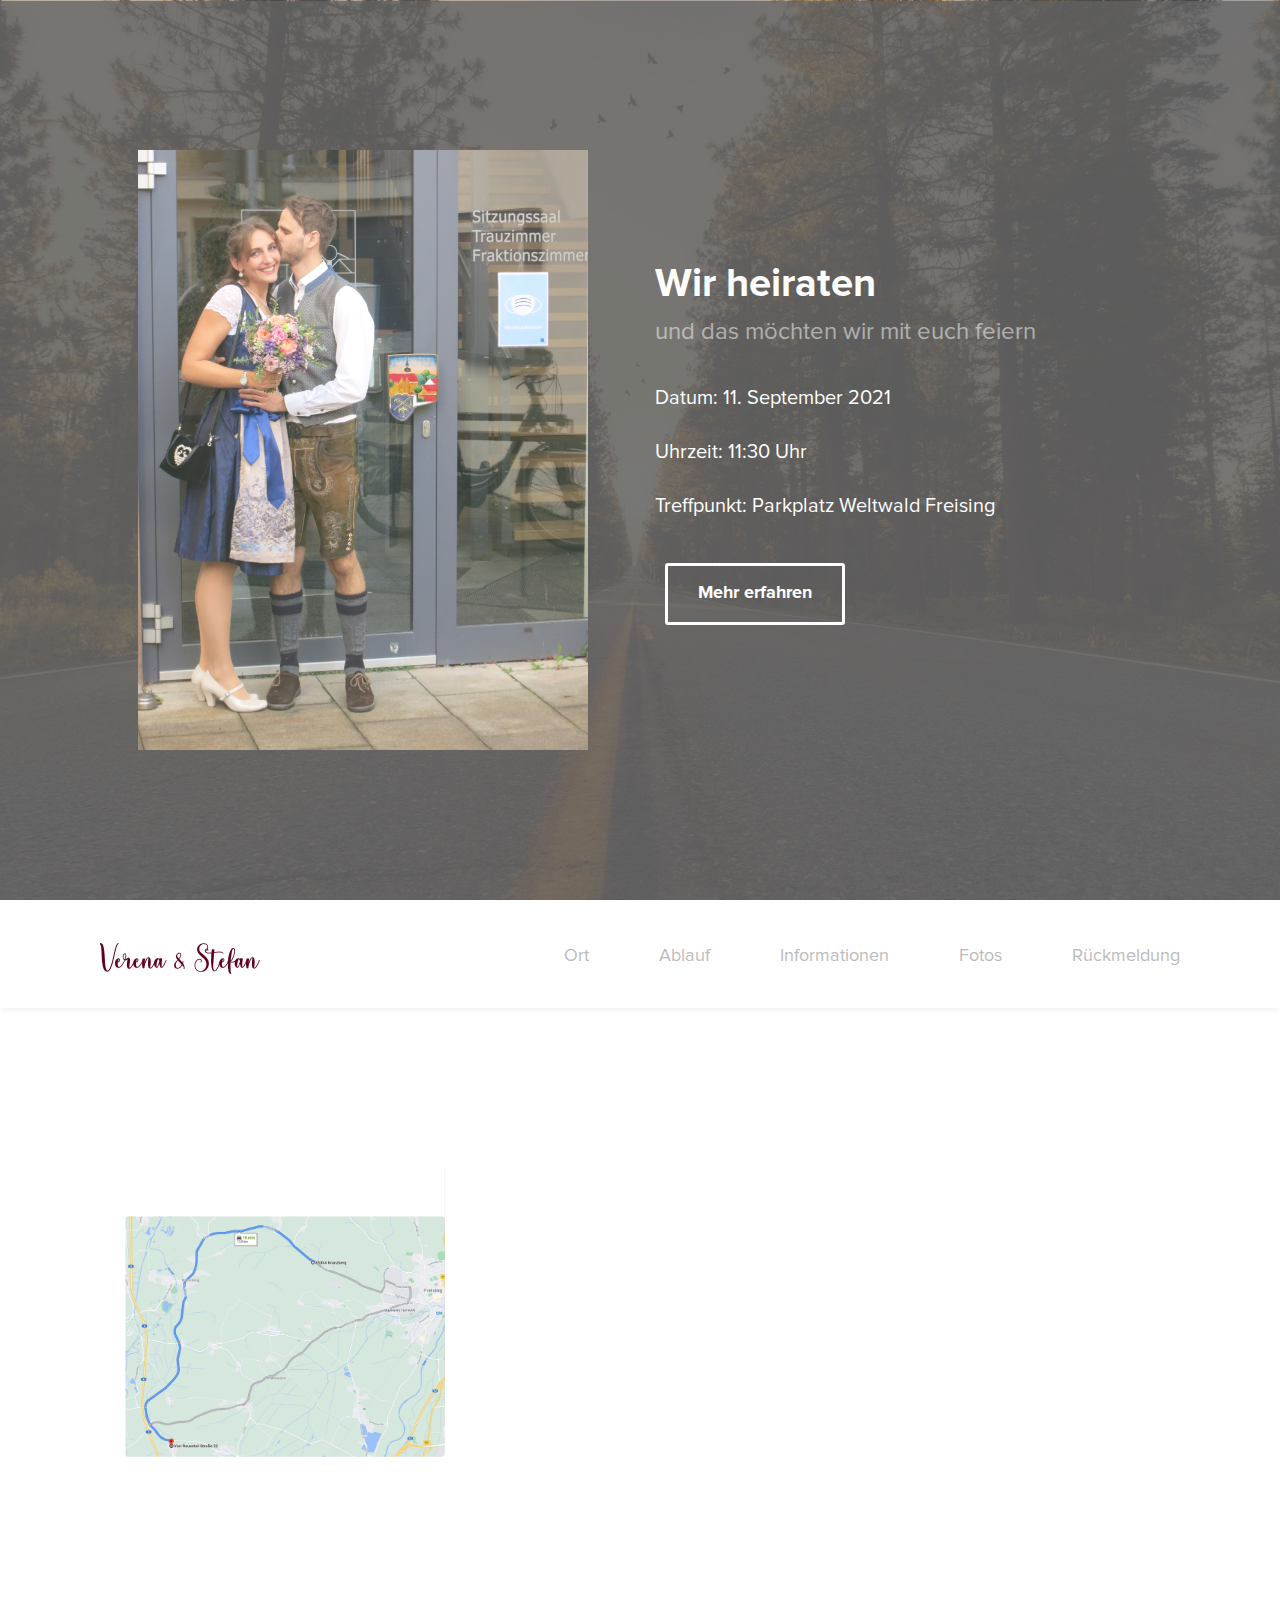
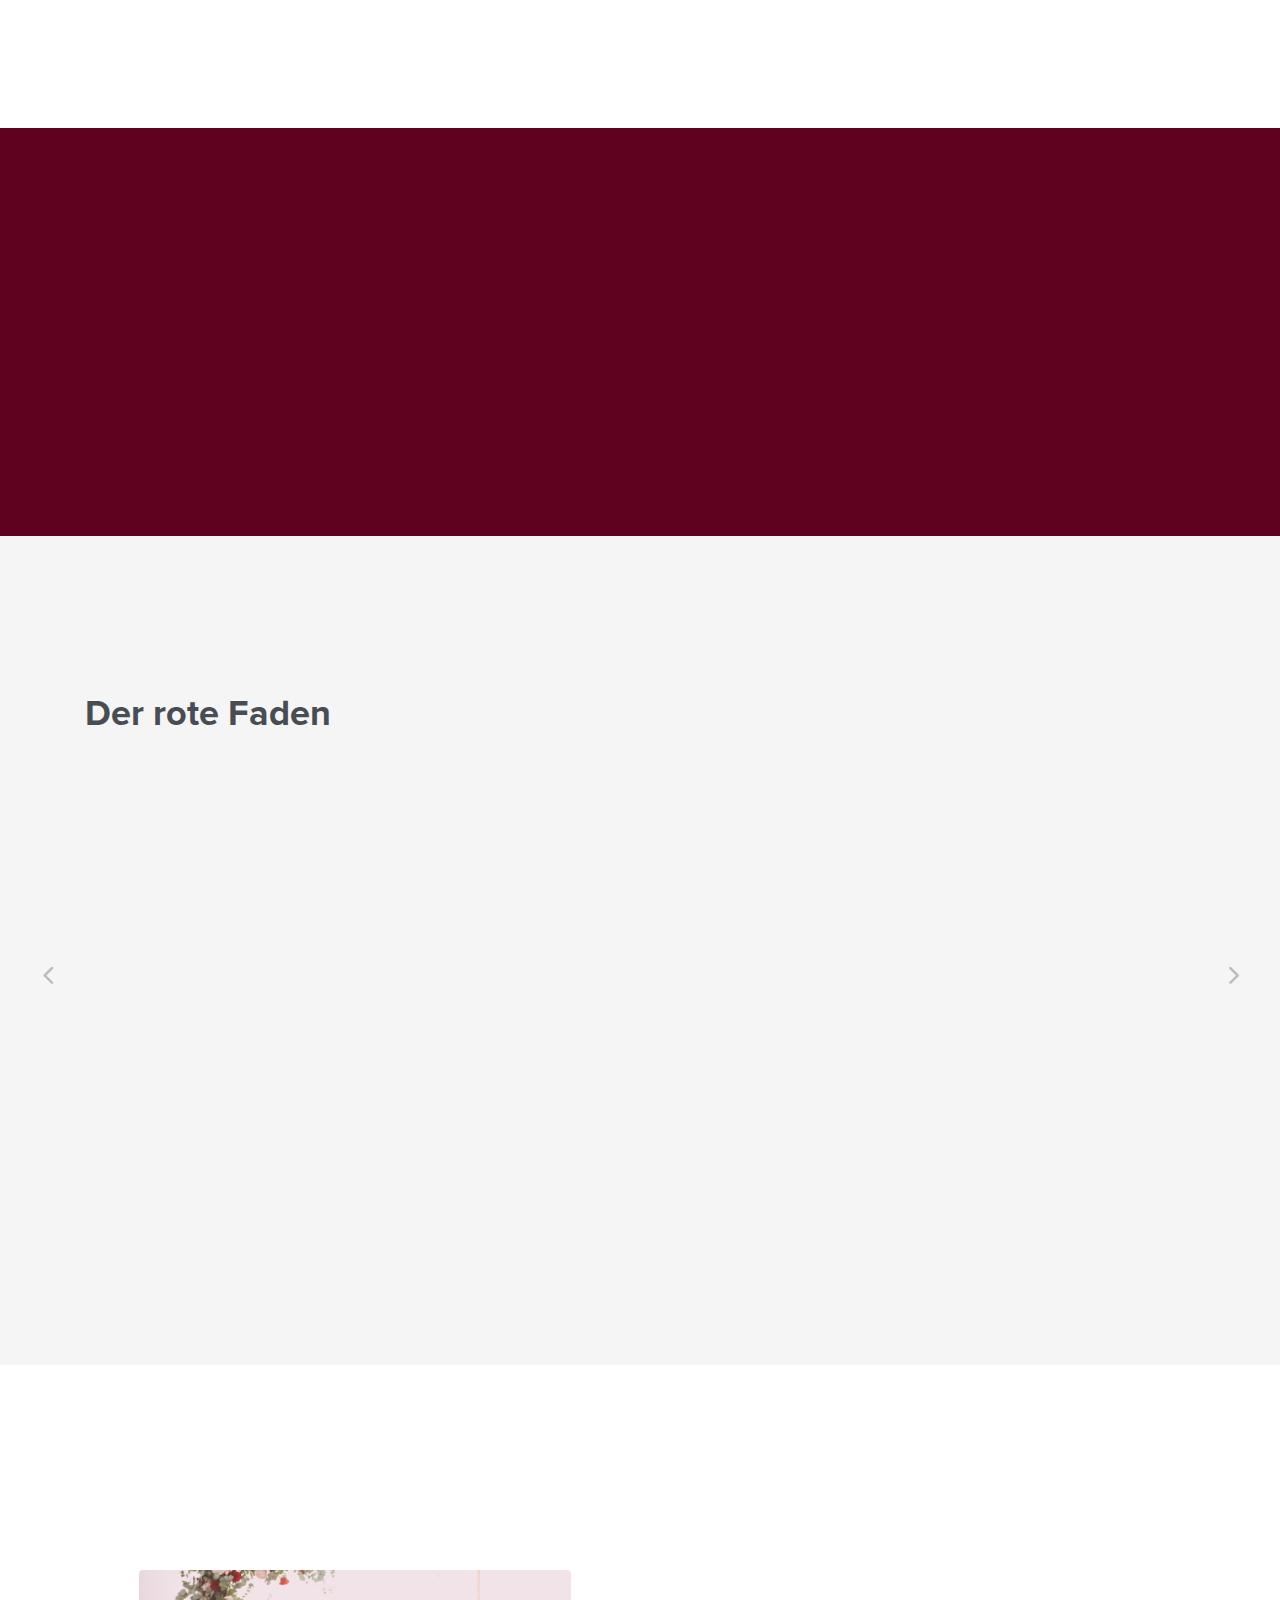
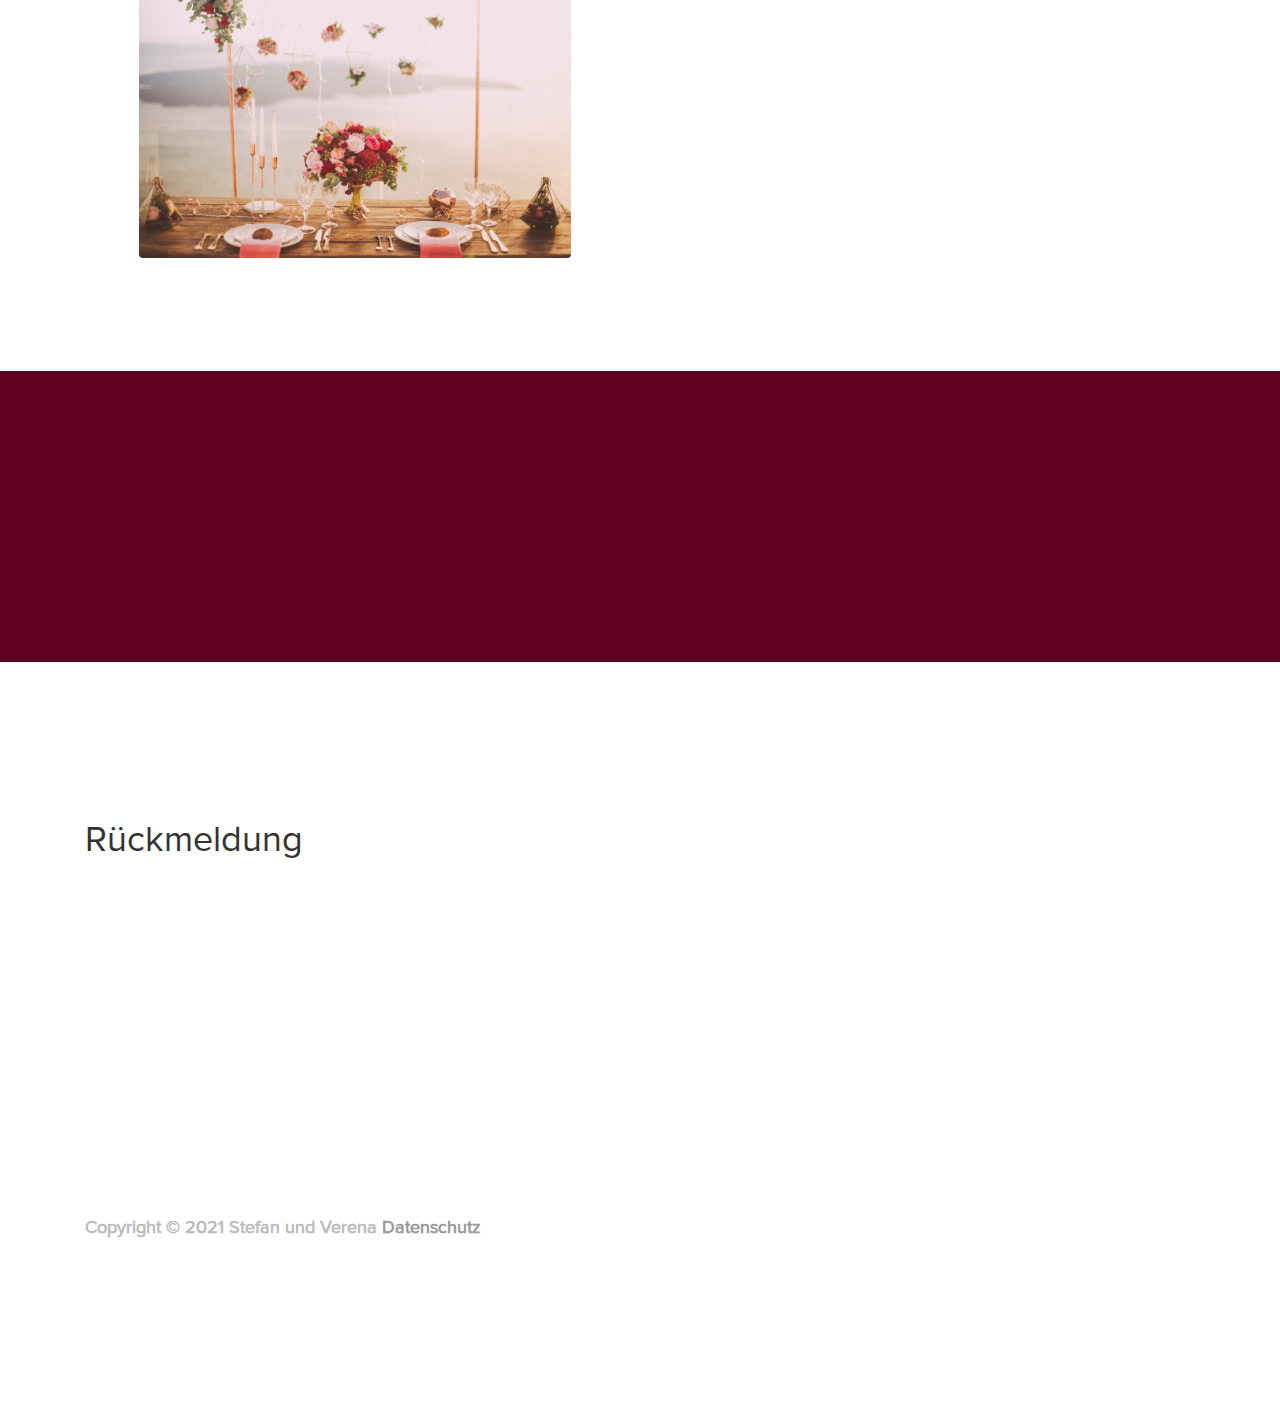
==== commit a2d2776e: "Update index.html" ====
--- a/index.html
+++ b/index.html
@@ -101,7 +101,7 @@
 	<div class="container">
 		<div class="row">
 			<div class="col-md-8 col-md-offset-2 text-center wow animated fadeInUp">
-				<p class="white">"Die Liebe ist wie das Leben selbst kein bequemer und ruhiger Zustand, sondern ein großes, ein wunderbares Abenteuer."<br> <b>Gabriel Marcel</b><b></p>
+				<p class="white">Die Liebe ist wie das Leben selbst kein bequemer und ruhiger Zustand, sondern ein großes, ein wunderbares Abenteuer.<br> <b>Gabriel Marcel</b><b></p>
 			</div>
 		</div>
 	</div>
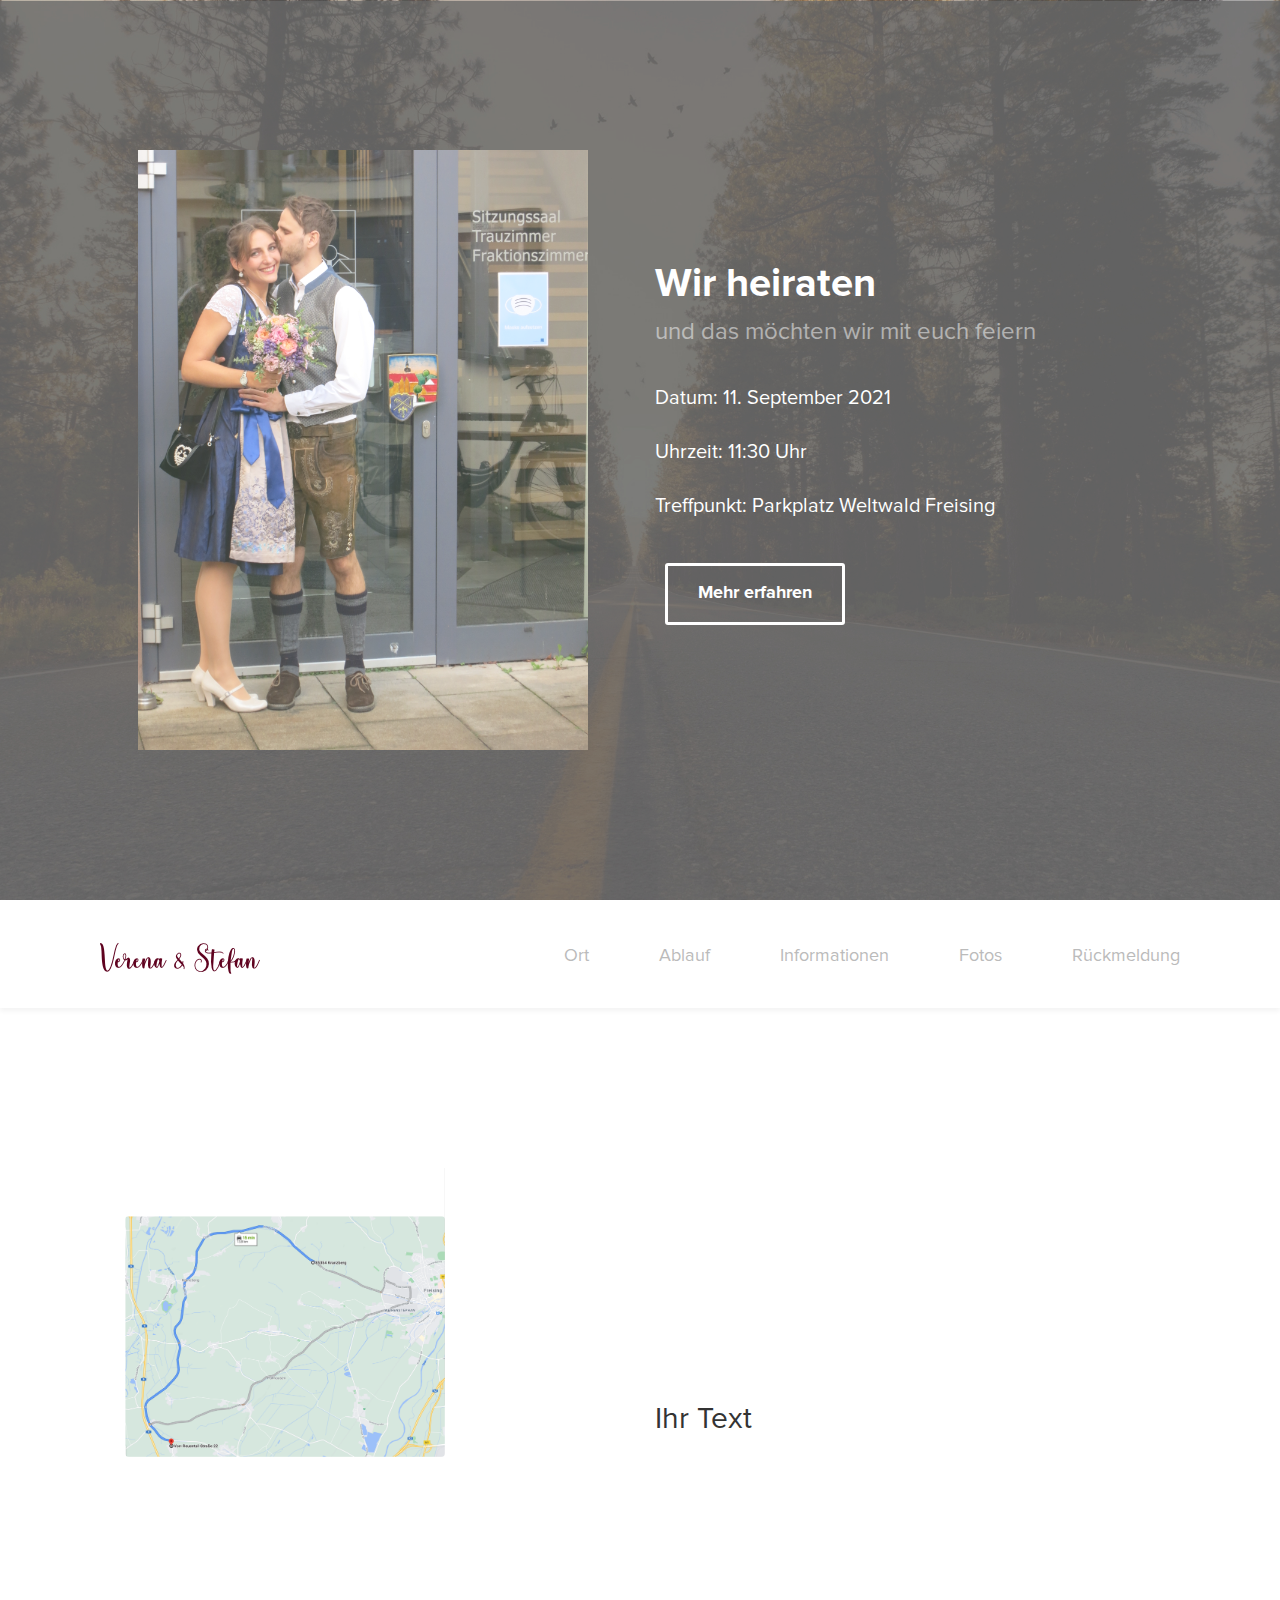
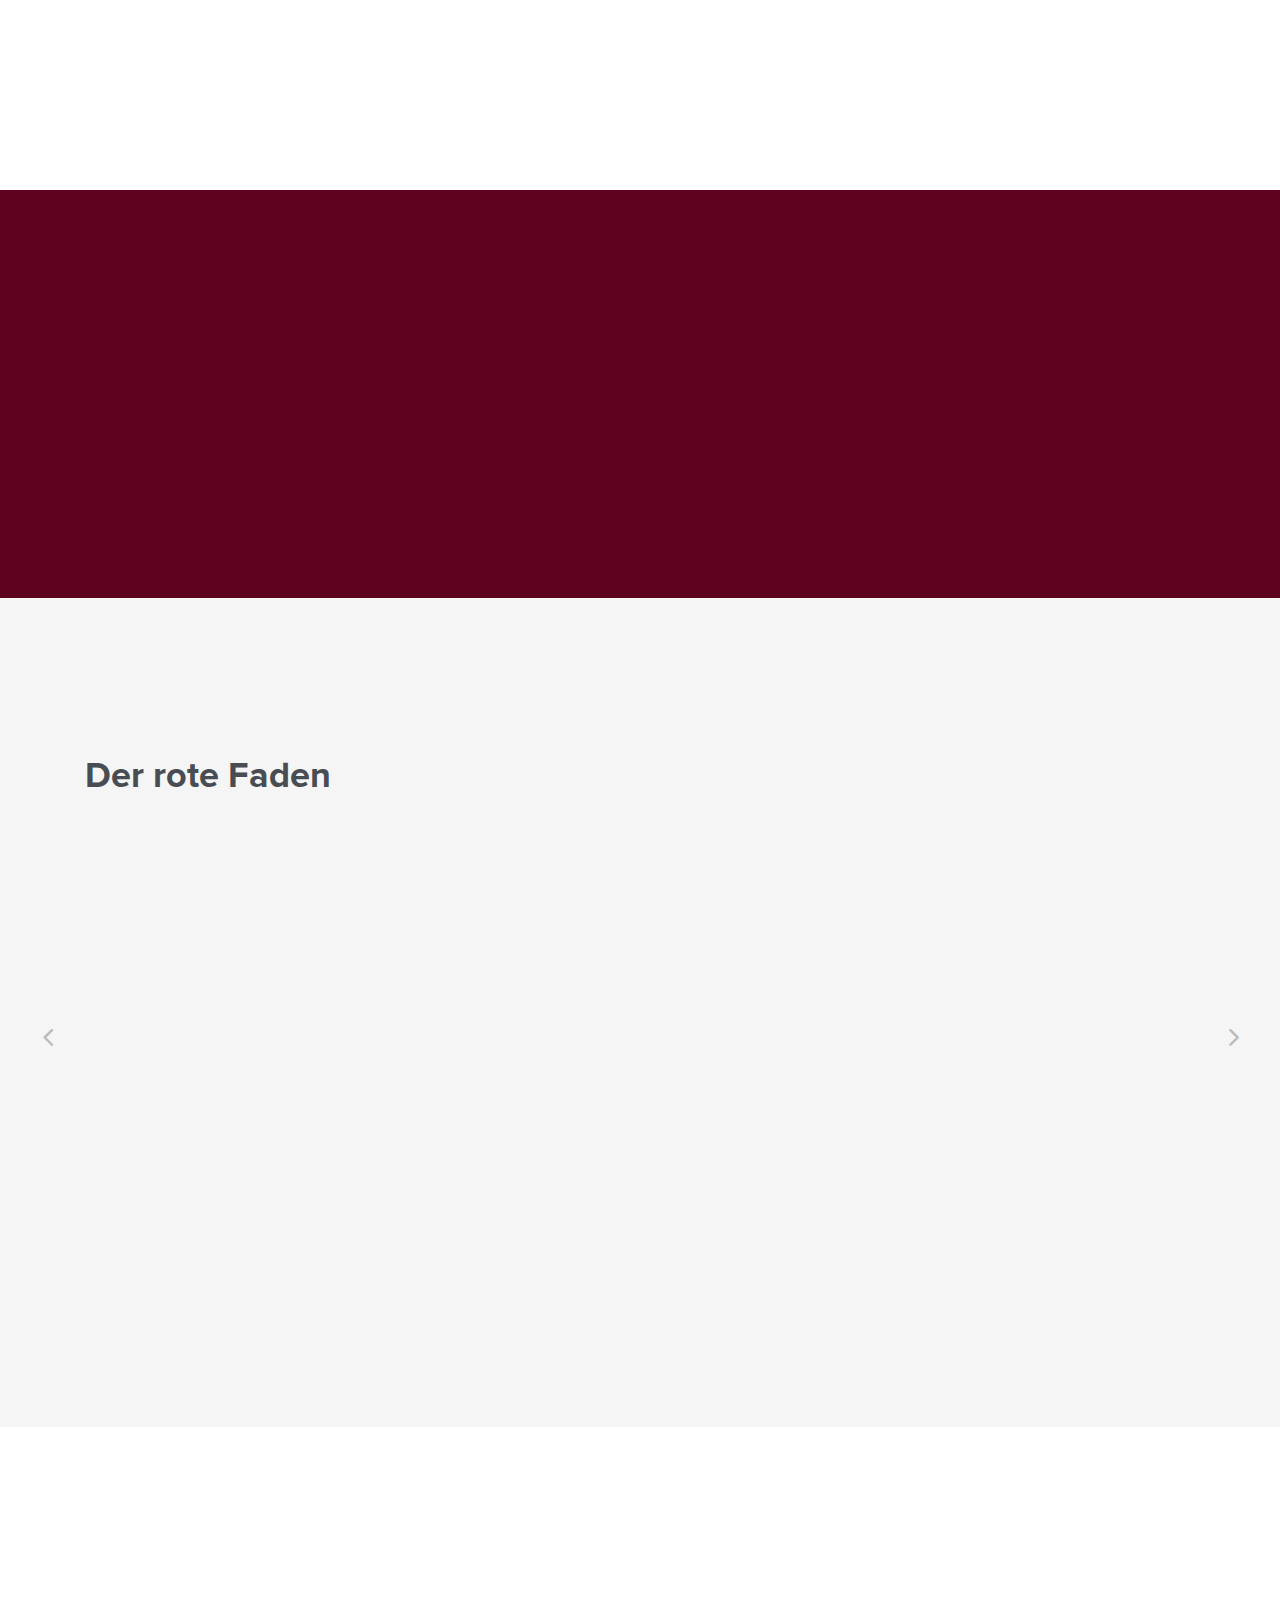
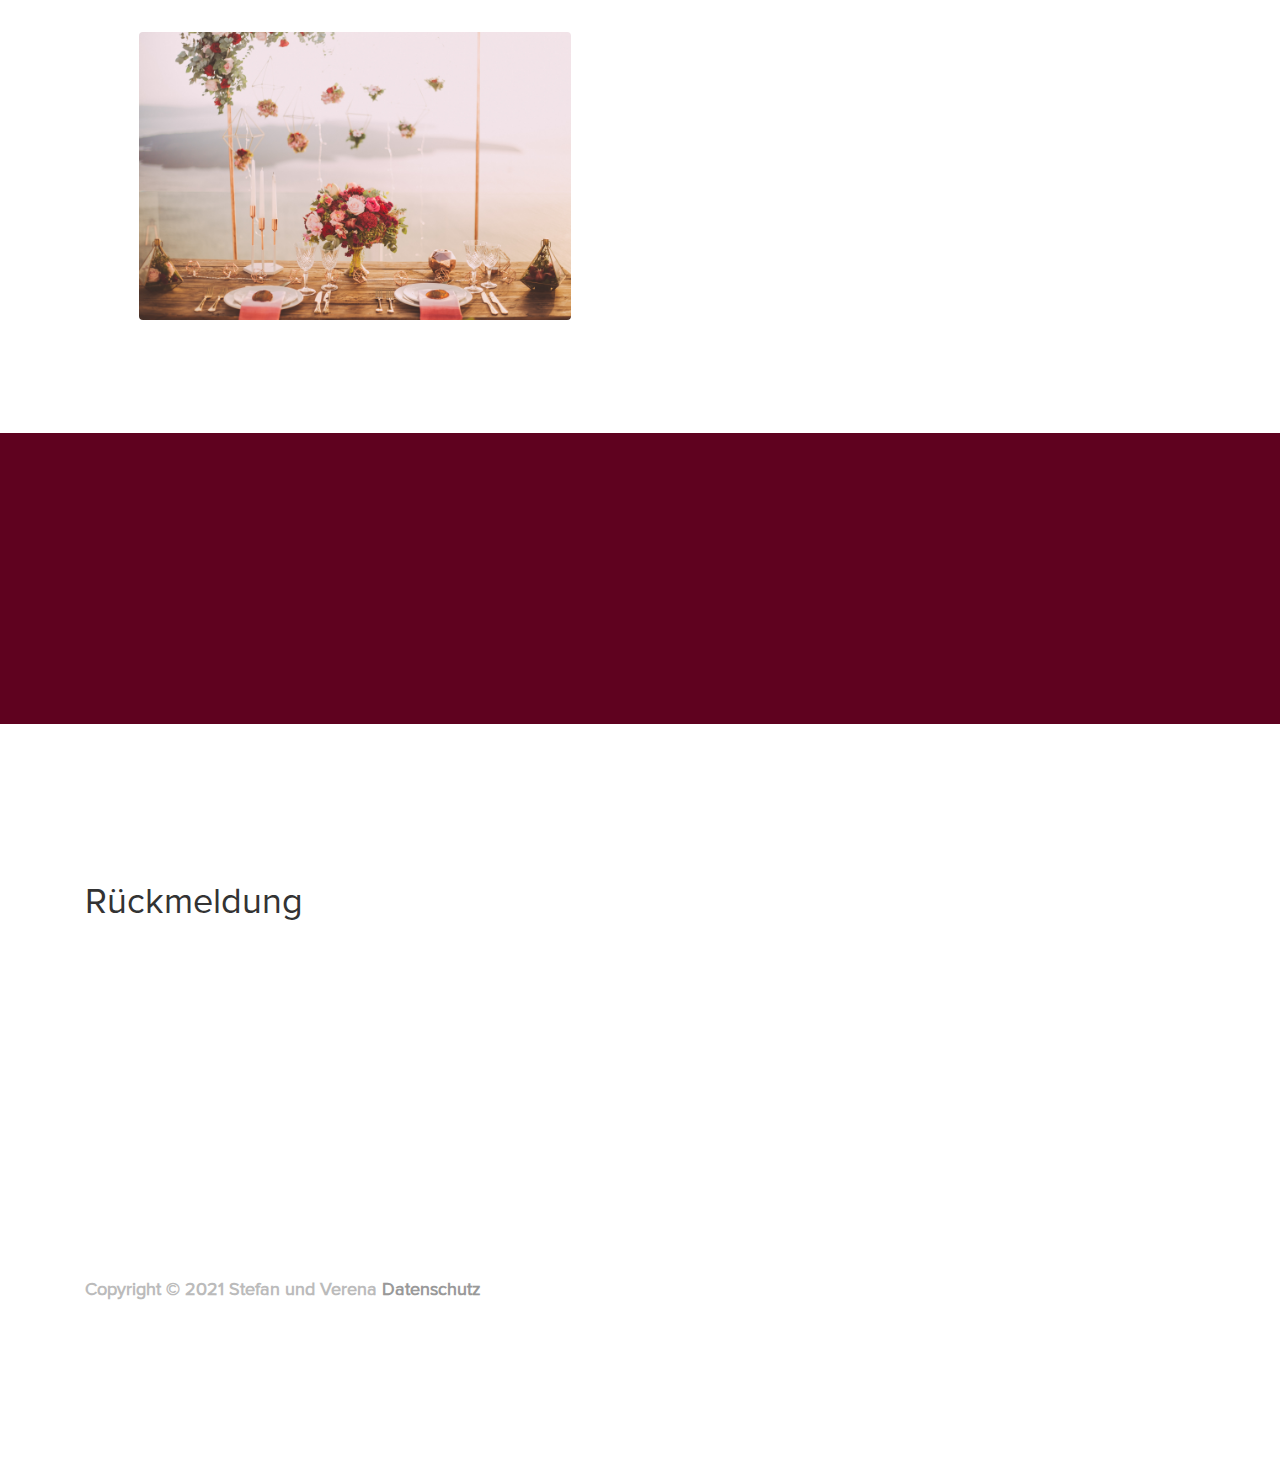
==== commit 01219293: "Update index.html" ====
--- a/index.html
+++ b/index.html
@@ -89,8 +89,9 @@
 				<h4 class="subheading wow animated fadeInUp">Trauung:</h4>
 				<p class="small wow animated fadeInUp">Treffpunkt: 11:30 Uhr Parkplatz Weltwald Freising</p>
 				<p class="small wow animated fadeInUp">Trauung: 12:00 Uhr in der Filialkirche St. Clemens Oberberghausen</p>
+				<p style=“line-height: 150%“>Ihr Text</p>
 				<h4 class="subheading wow animated fadeInUp">Feierlichkeiten:</h4>
-				<p class="small wow animated fadeInUp">Hochzeitslocation: Hotel Landgasthof Hofmeier, Von-Reuental-Str. 22, 85376 Hetzenhausen</p>
+				<p class="small wow animated fadeInUp">Hotel Landgasthof Hofmeier, Von-Reuental-Str. 22, 85376 Hetzenhausen</p>
 				
 			</div>
 		</div>
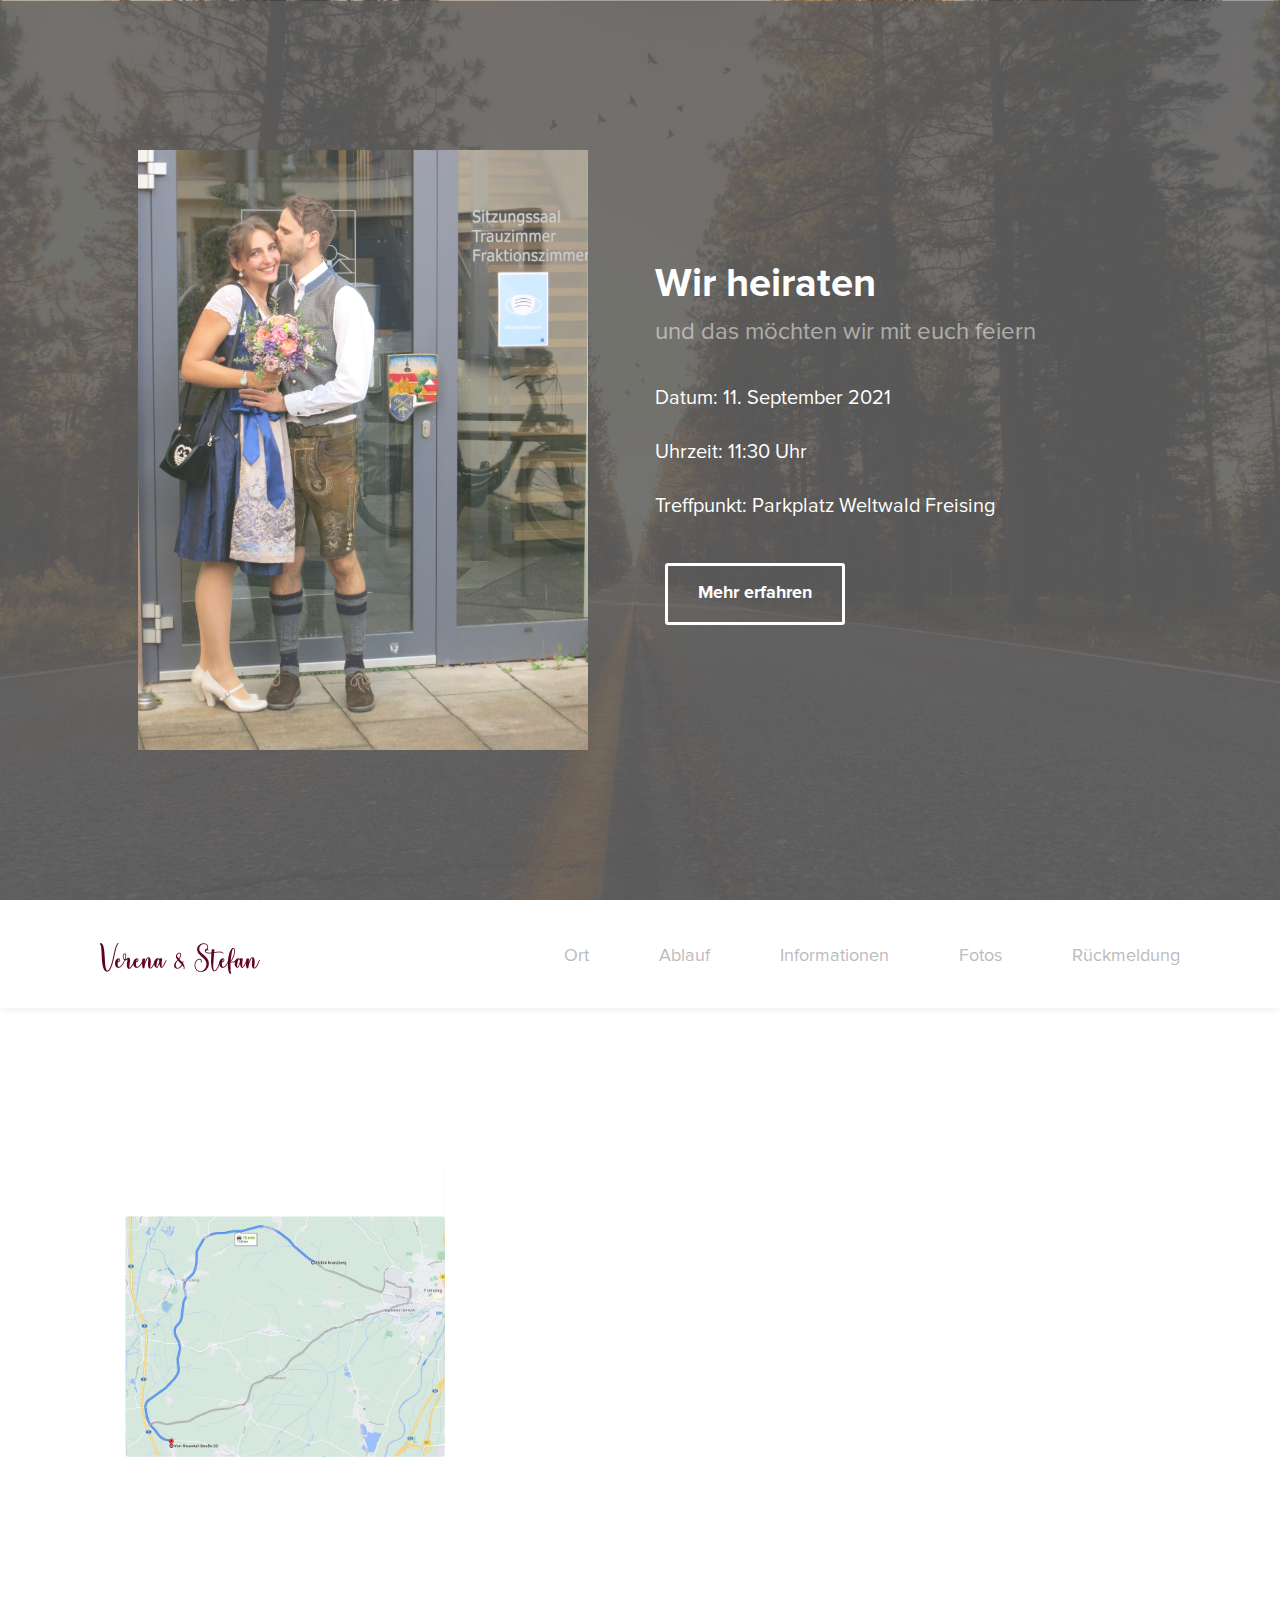
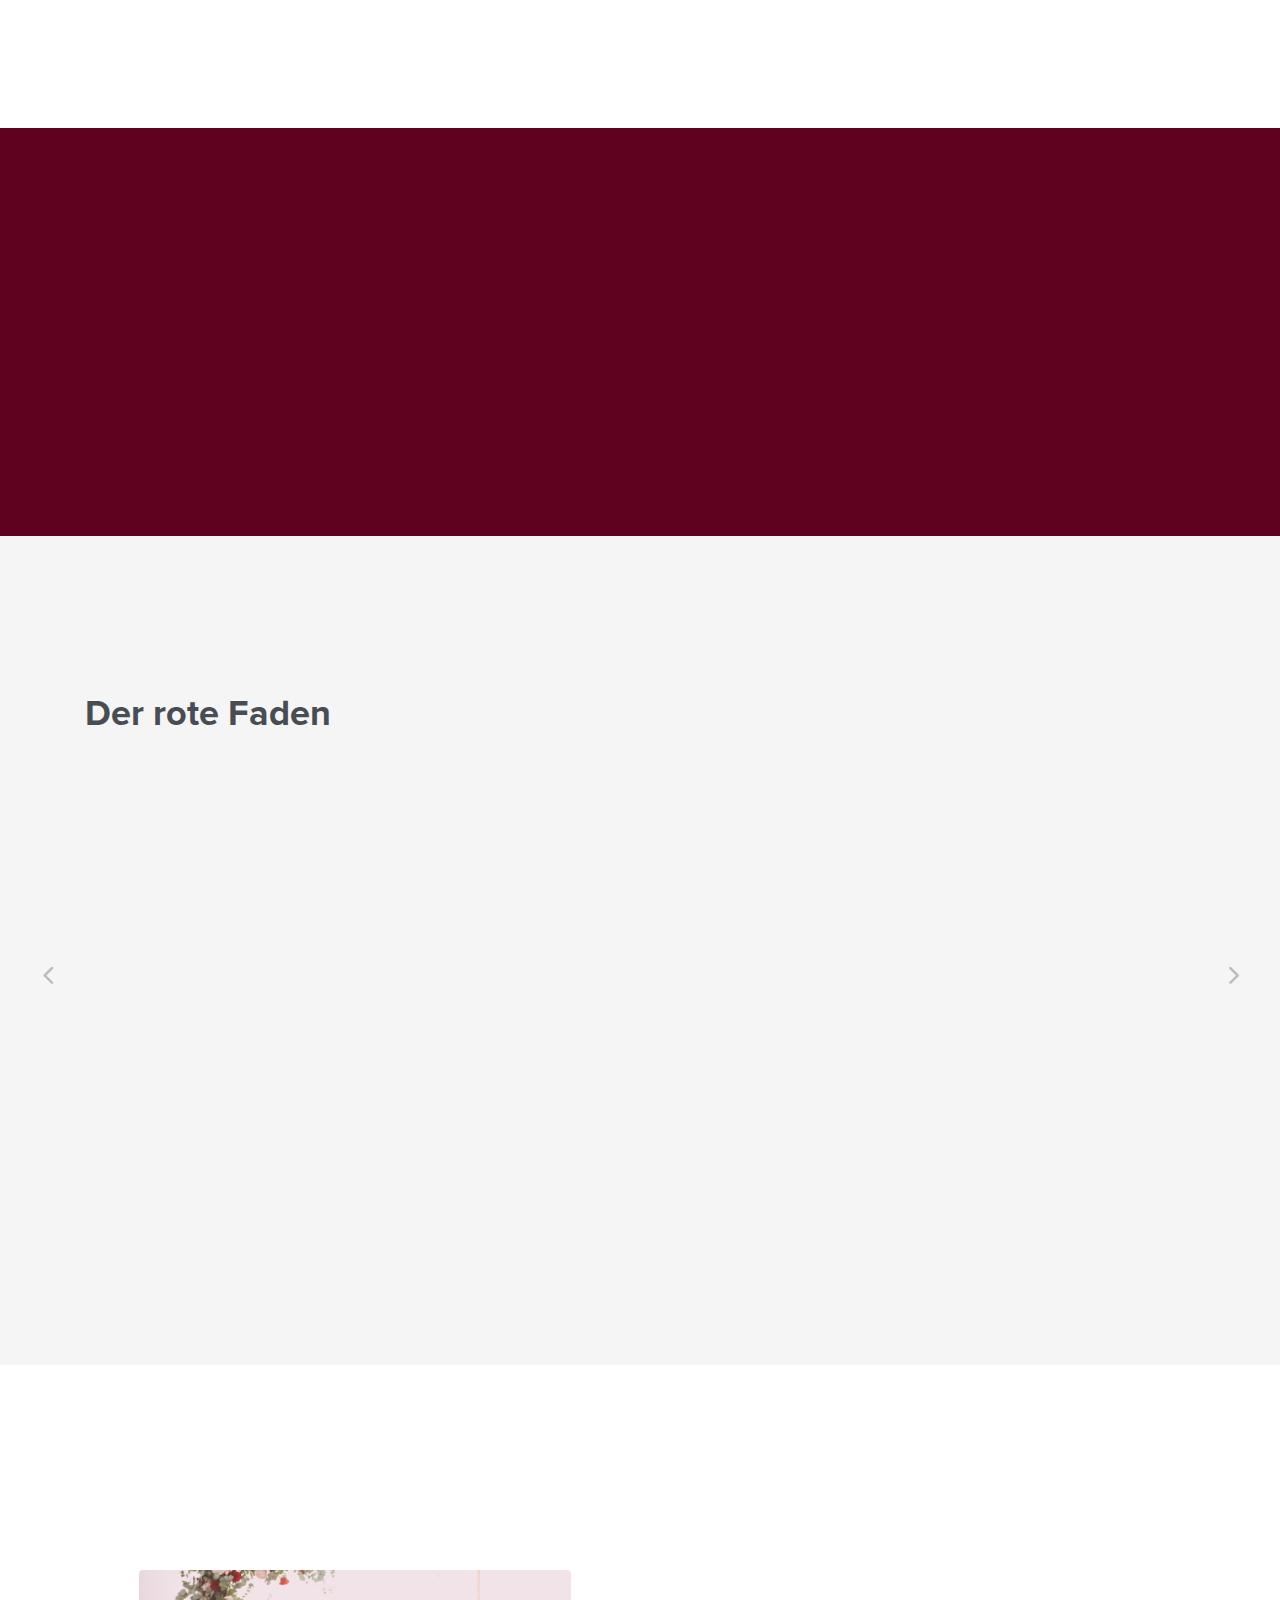
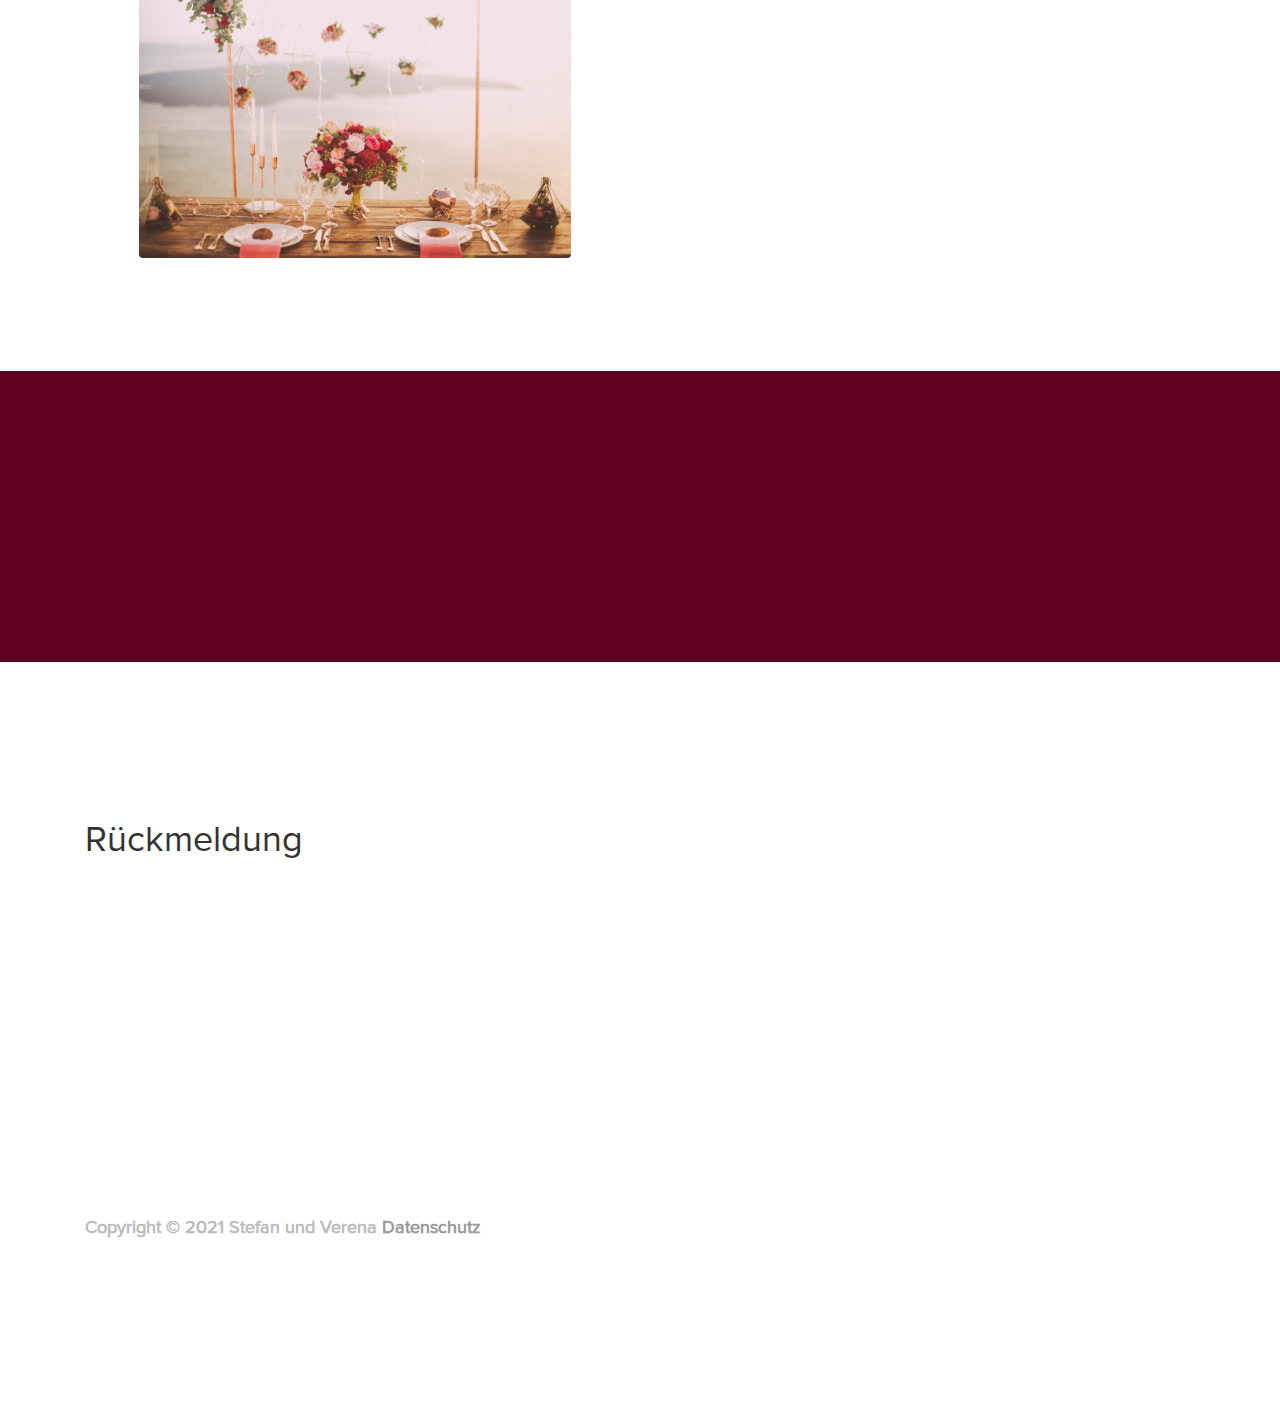
==== commit 04be1045: "Update index.html" ====
--- a/index.html
+++ b/index.html
@@ -89,7 +89,6 @@
 				<h4 class="subheading wow animated fadeInUp">Trauung:</h4>
 				<p class="small wow animated fadeInUp">Treffpunkt: 11:30 Uhr Parkplatz Weltwald Freising</p>
 				<p class="small wow animated fadeInUp">Trauung: 12:00 Uhr in der Filialkirche St. Clemens Oberberghausen</p>
-				<p style=“line-height: 150%“>Ihr Text</p>
 				<h4 class="subheading wow animated fadeInUp">Feierlichkeiten:</h4>
 				<p class="small wow animated fadeInUp">Hotel Landgasthof Hofmeier, Von-Reuental-Str. 22, 85376 Hetzenhausen</p>
 				
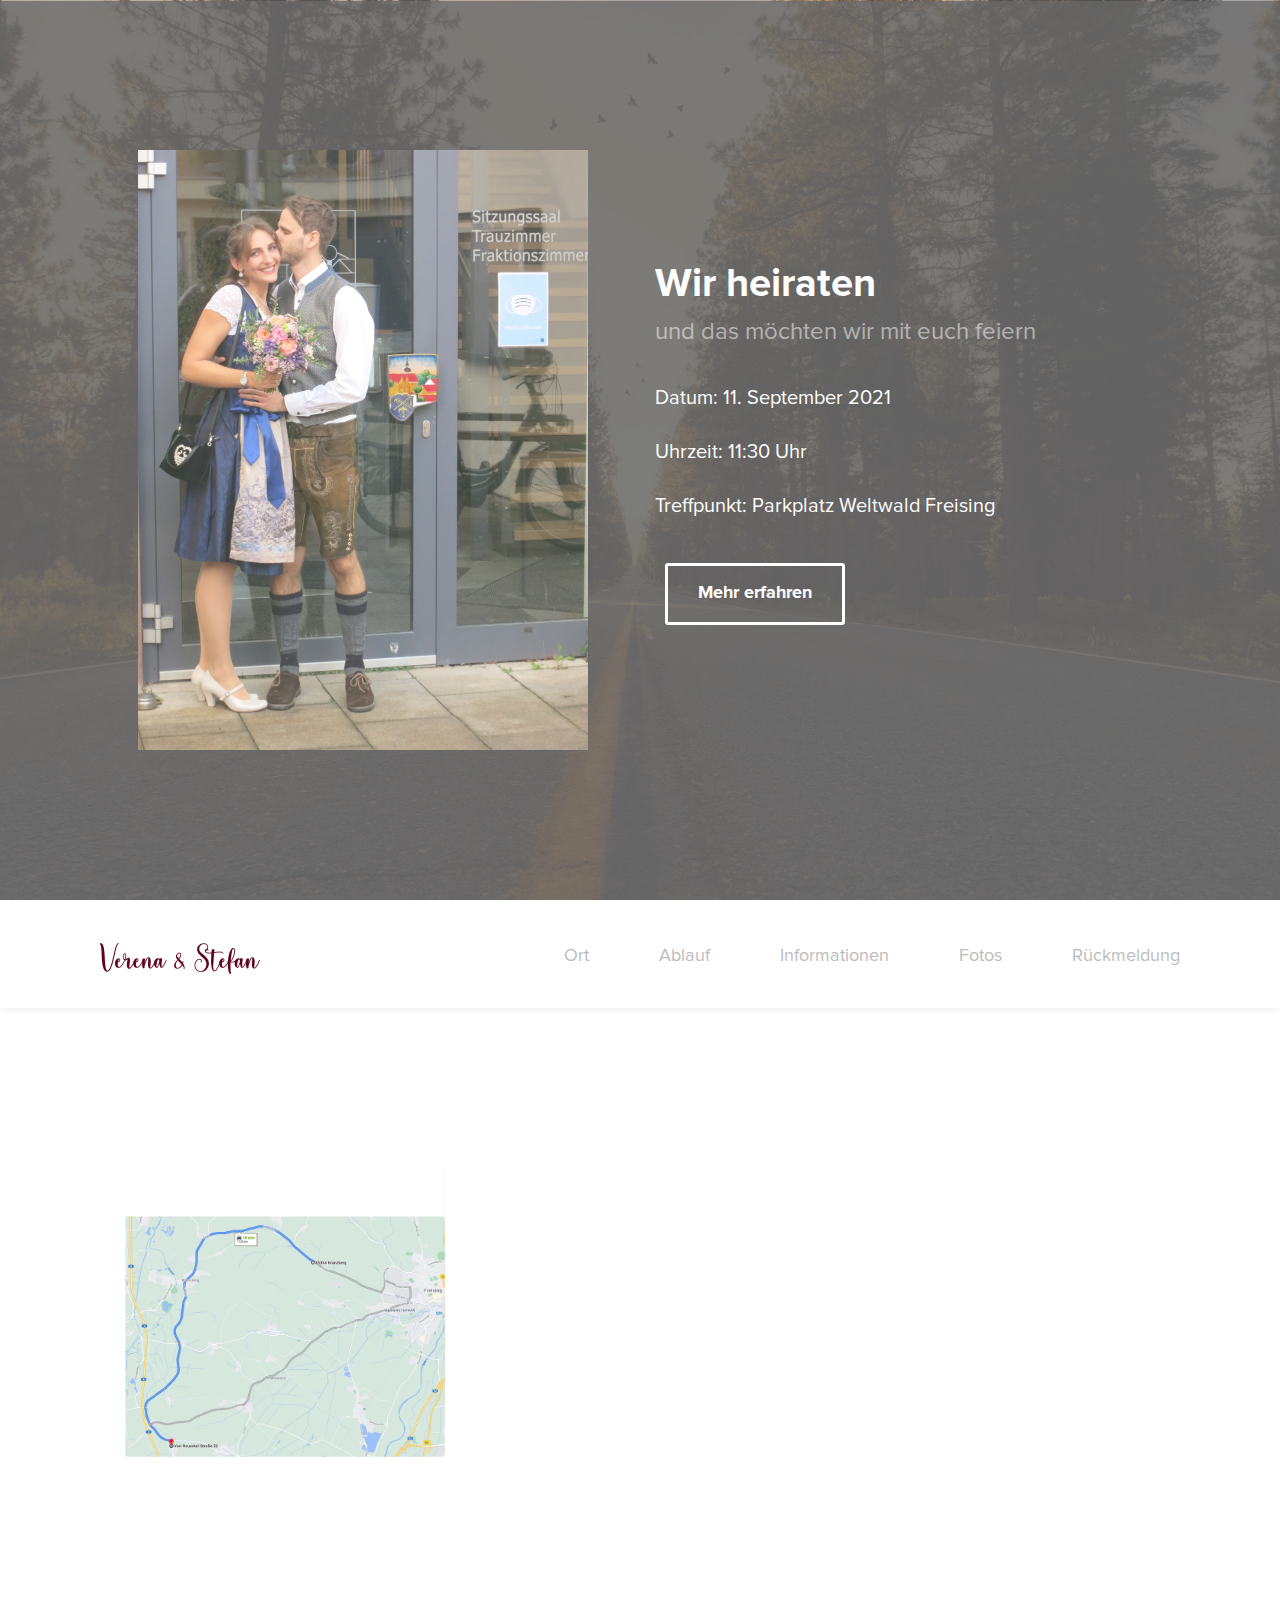
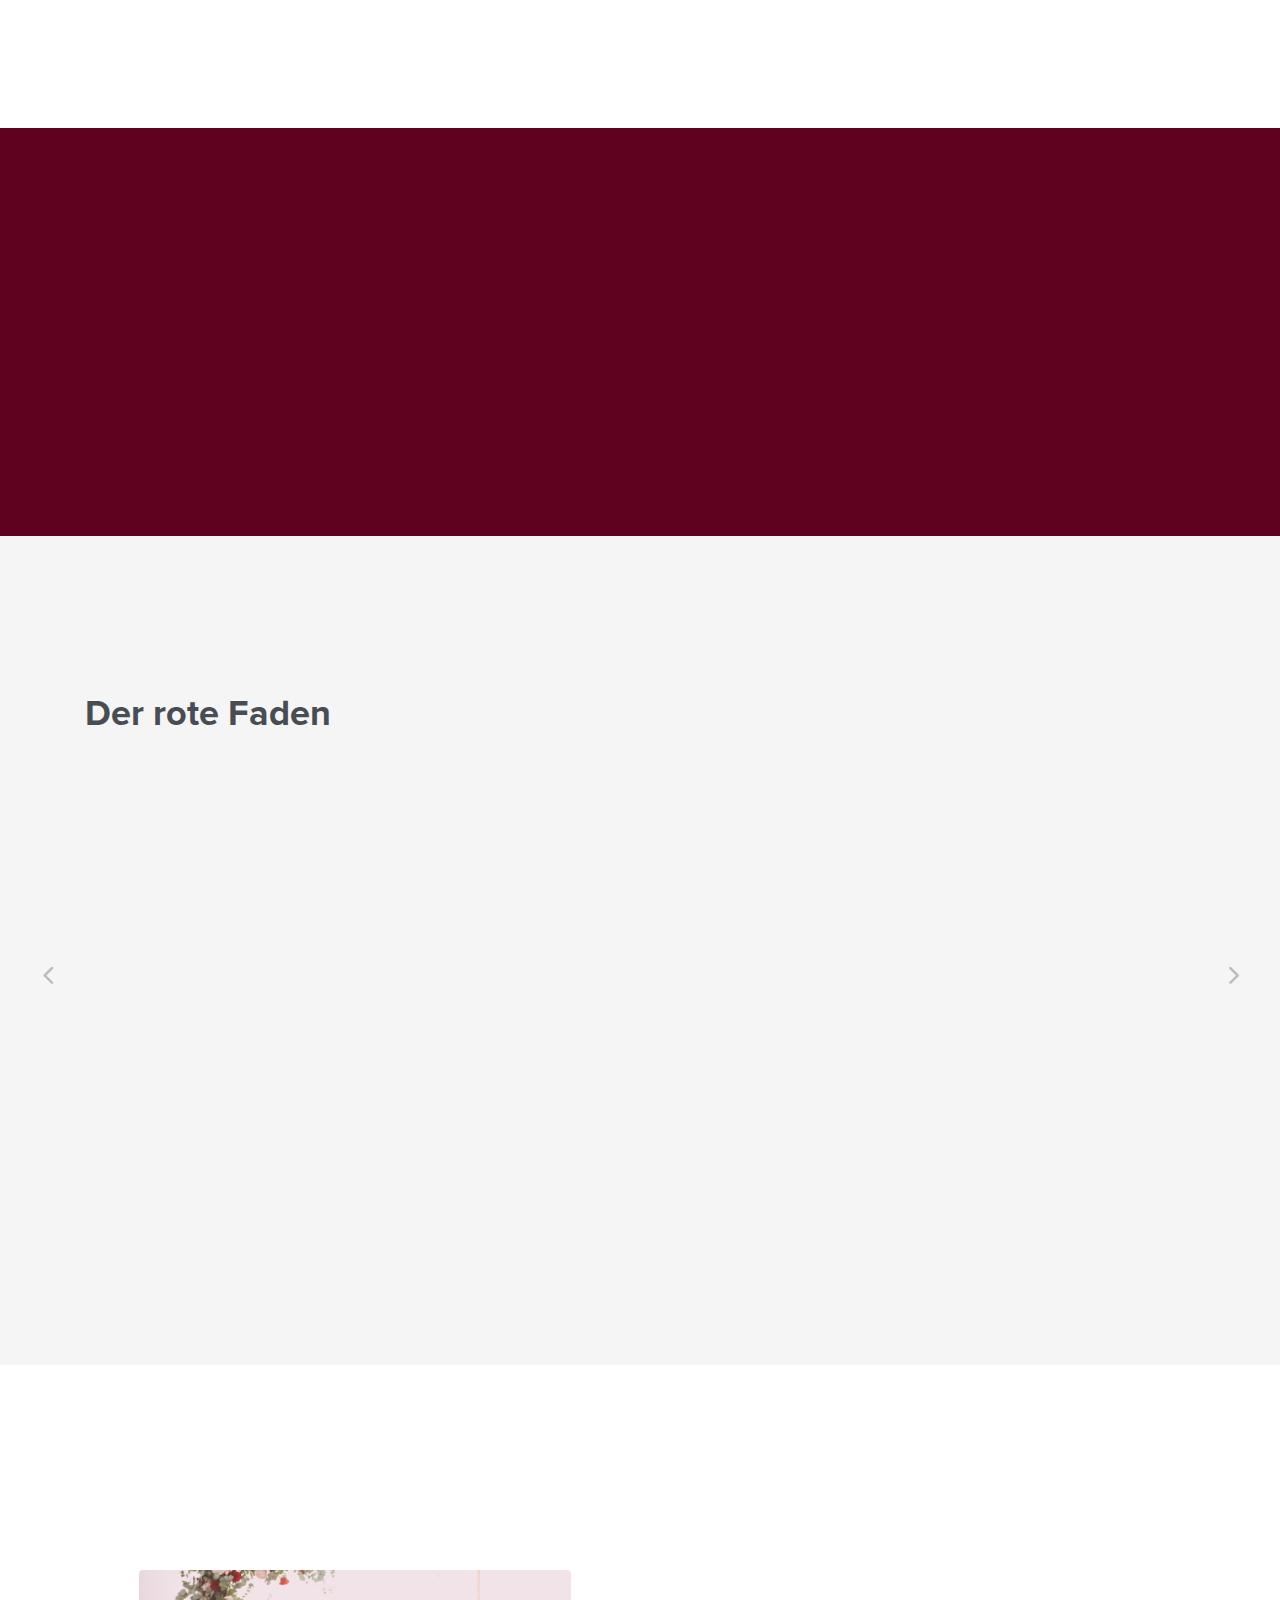
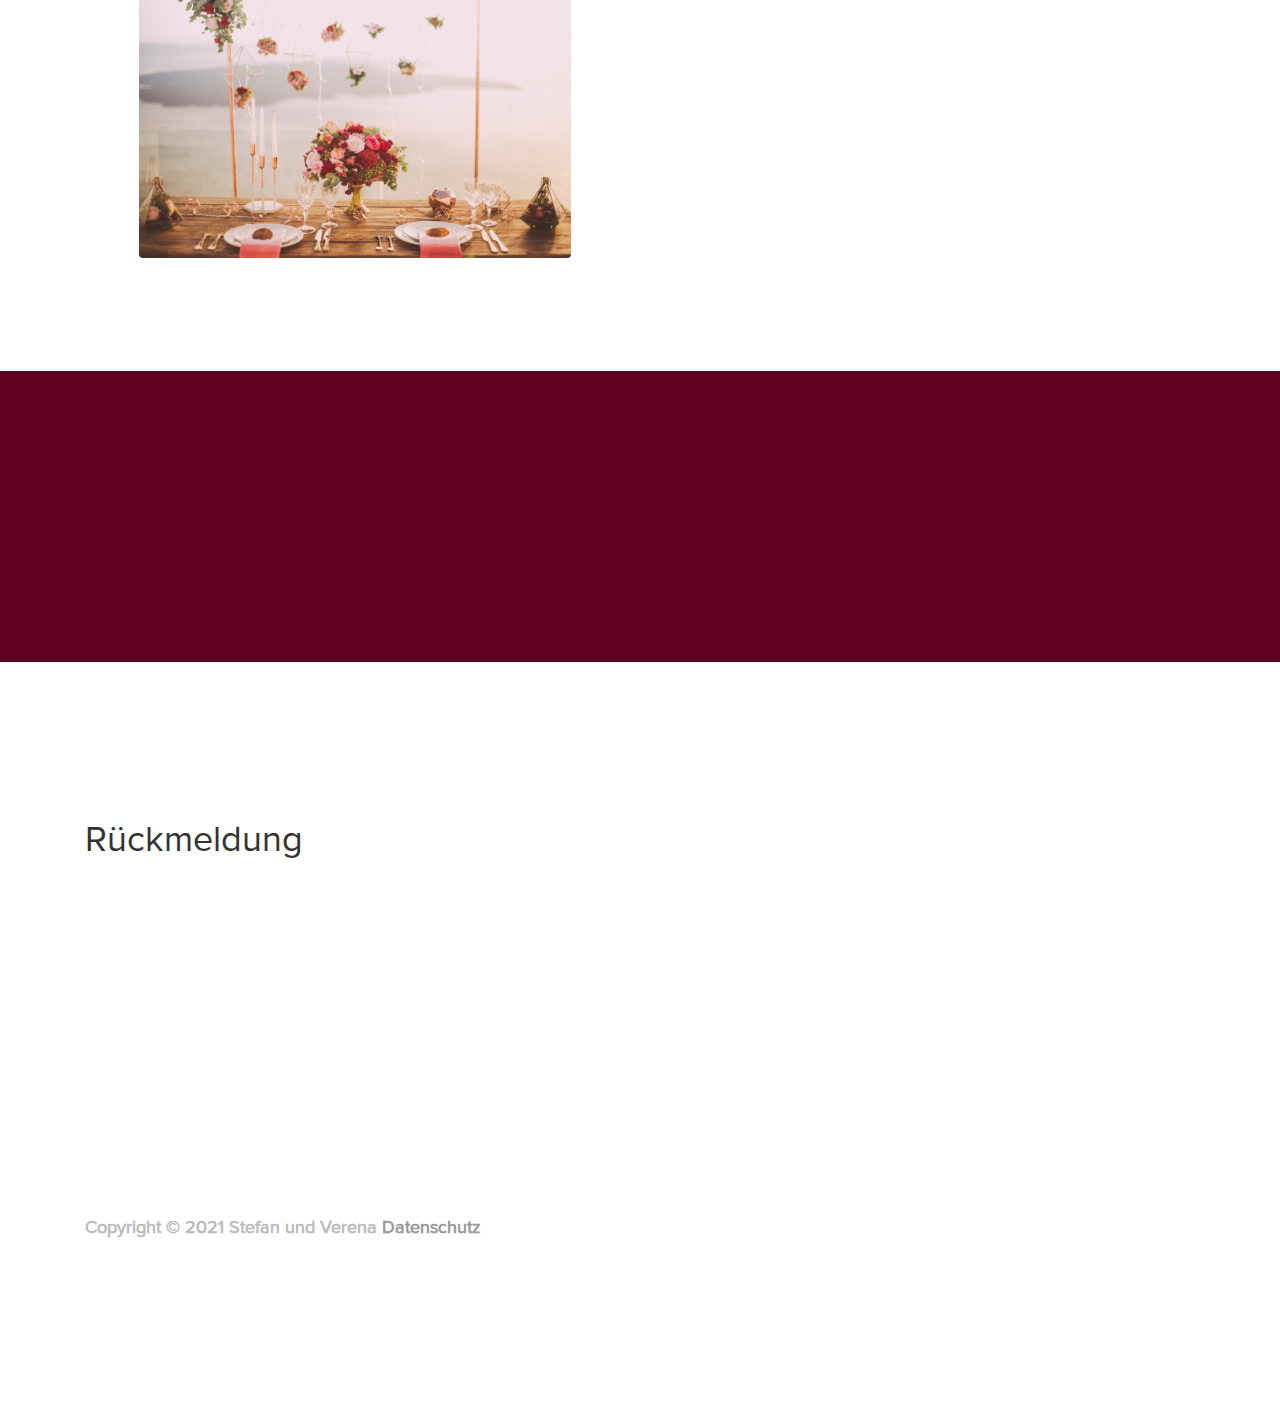
==== commit 2cc52c37: "Update index.html" ====
--- a/index.html
+++ b/index.html
@@ -101,7 +101,7 @@
 	<div class="container">
 		<div class="row">
 			<div class="col-md-8 col-md-offset-2 text-center wow animated fadeInUp">
-				<p class="white">Die Liebe ist wie das Leben selbst kein bequemer und ruhiger Zustand, sondern ein großes, ein wunderbares Abenteuer.<br> <b>Gabriel Marcel</b><b></p>
+				<p class="white"><b>"Die Liebe ist wie das Leben selbst kein bequemer und ruhiger Zustand, sondern ein großes, ein wunderbares Abenteuer."</b><br> Gabriel Marcel<b></p>
 			</div>
 		</div>
 	</div>
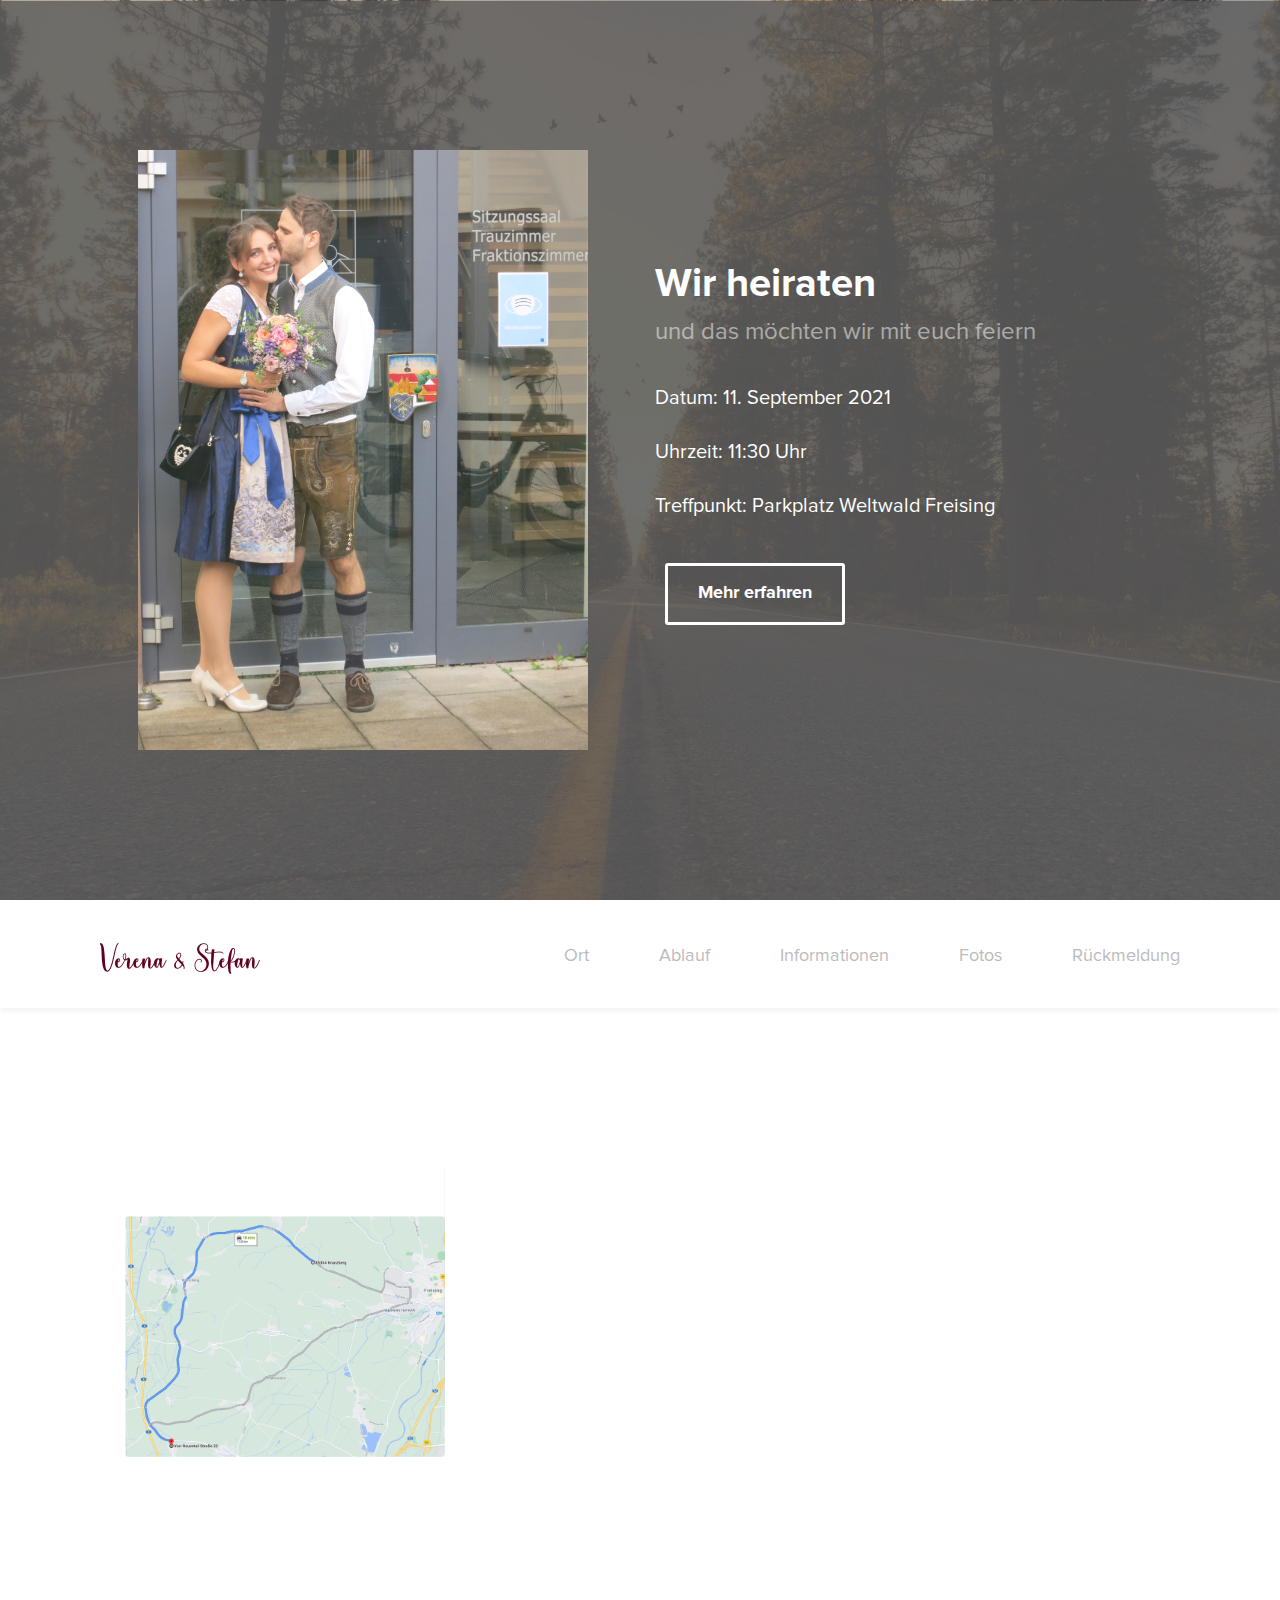
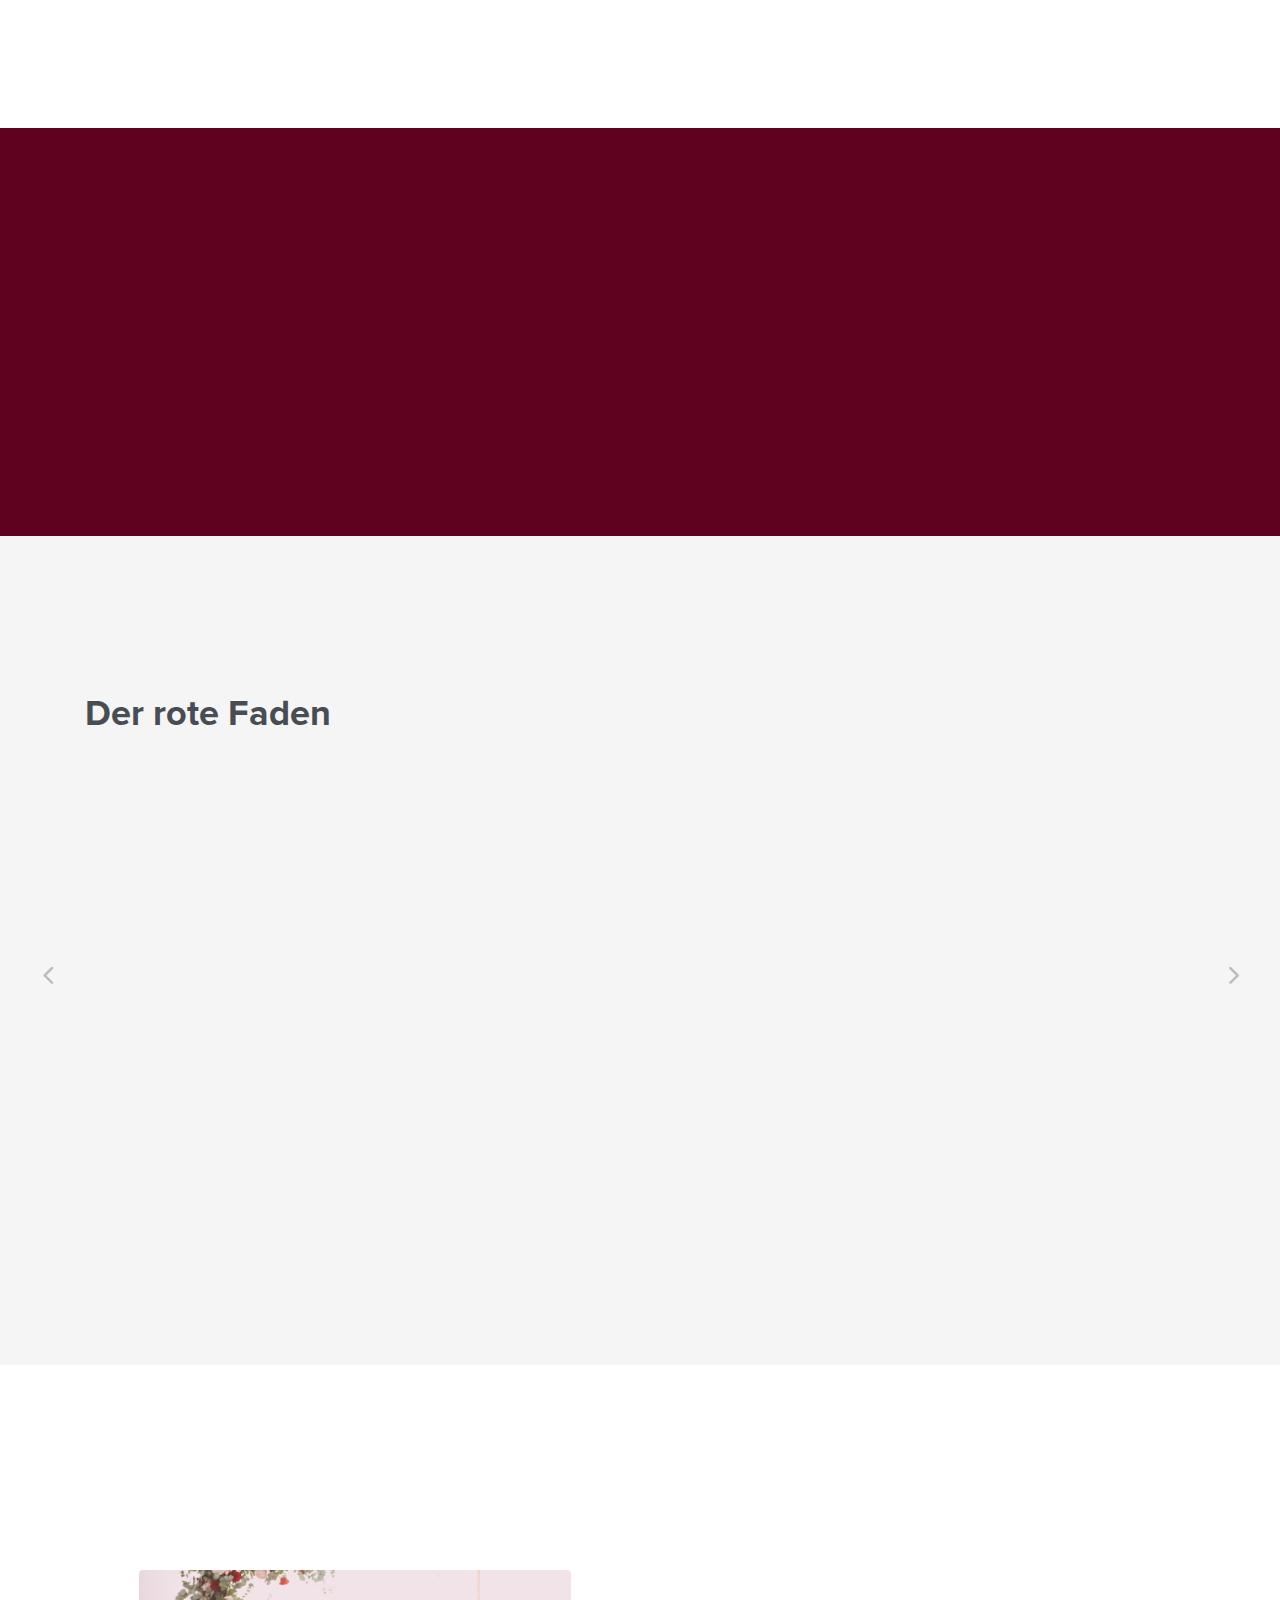
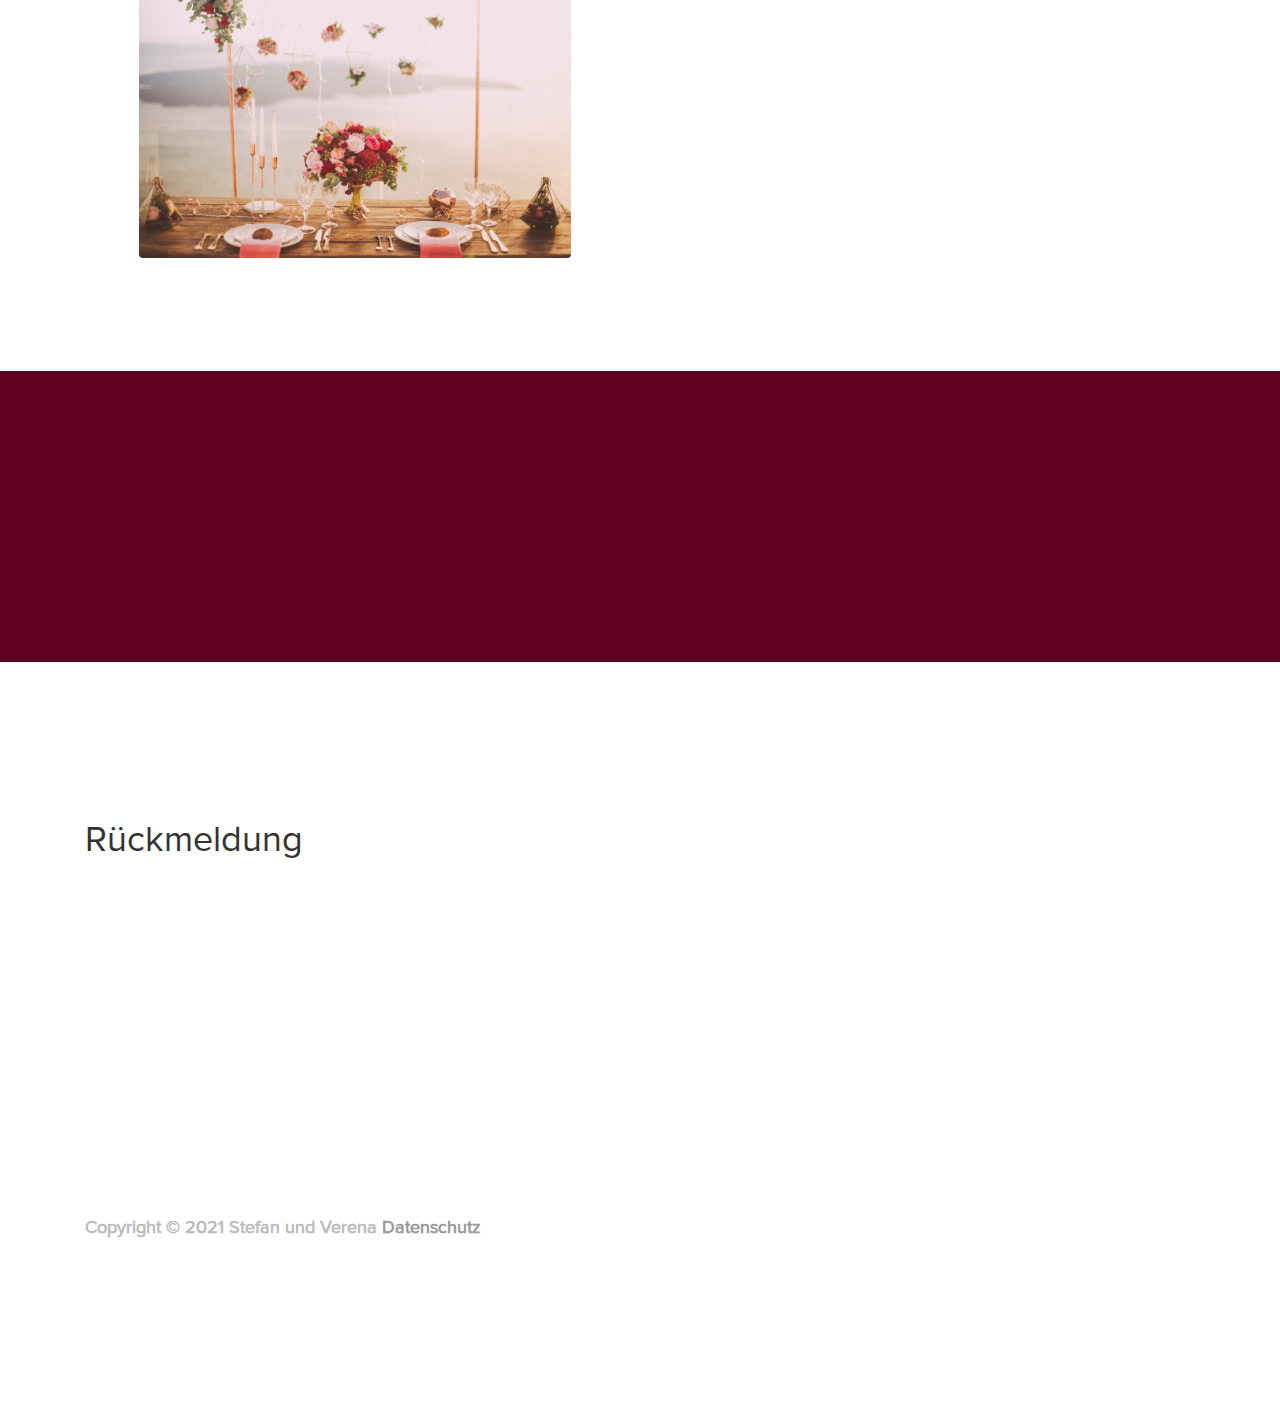
==== commit abfd0590: "Update index.html" ====
--- a/index.html
+++ b/index.html
@@ -90,7 +90,7 @@
 				<p class="small wow animated fadeInUp">Treffpunkt: 11:30 Uhr Parkplatz Weltwald Freising</p>
 				<p class="small wow animated fadeInUp">Trauung: 12:00 Uhr in der Filialkirche St. Clemens Oberberghausen</p>
 				<h4 class="subheading wow animated fadeInUp">Feierlichkeiten:</h4>
-				<p class="small wow animated fadeInUp">Hotel Landgasthof Hofmeier, Von-Reuental-Str. 22, 85376 Hetzenhausen</p>
+				<p class="small wow animated fadeInUp"><a href=https://www.hotel-hofmeier.de/?typ=start>Hotel Landgasthof Hofmeier</a>, Von-Reuental-Str. 22, 85376 Hetzenhausen</p>
 				
 			</div>
 		</div>
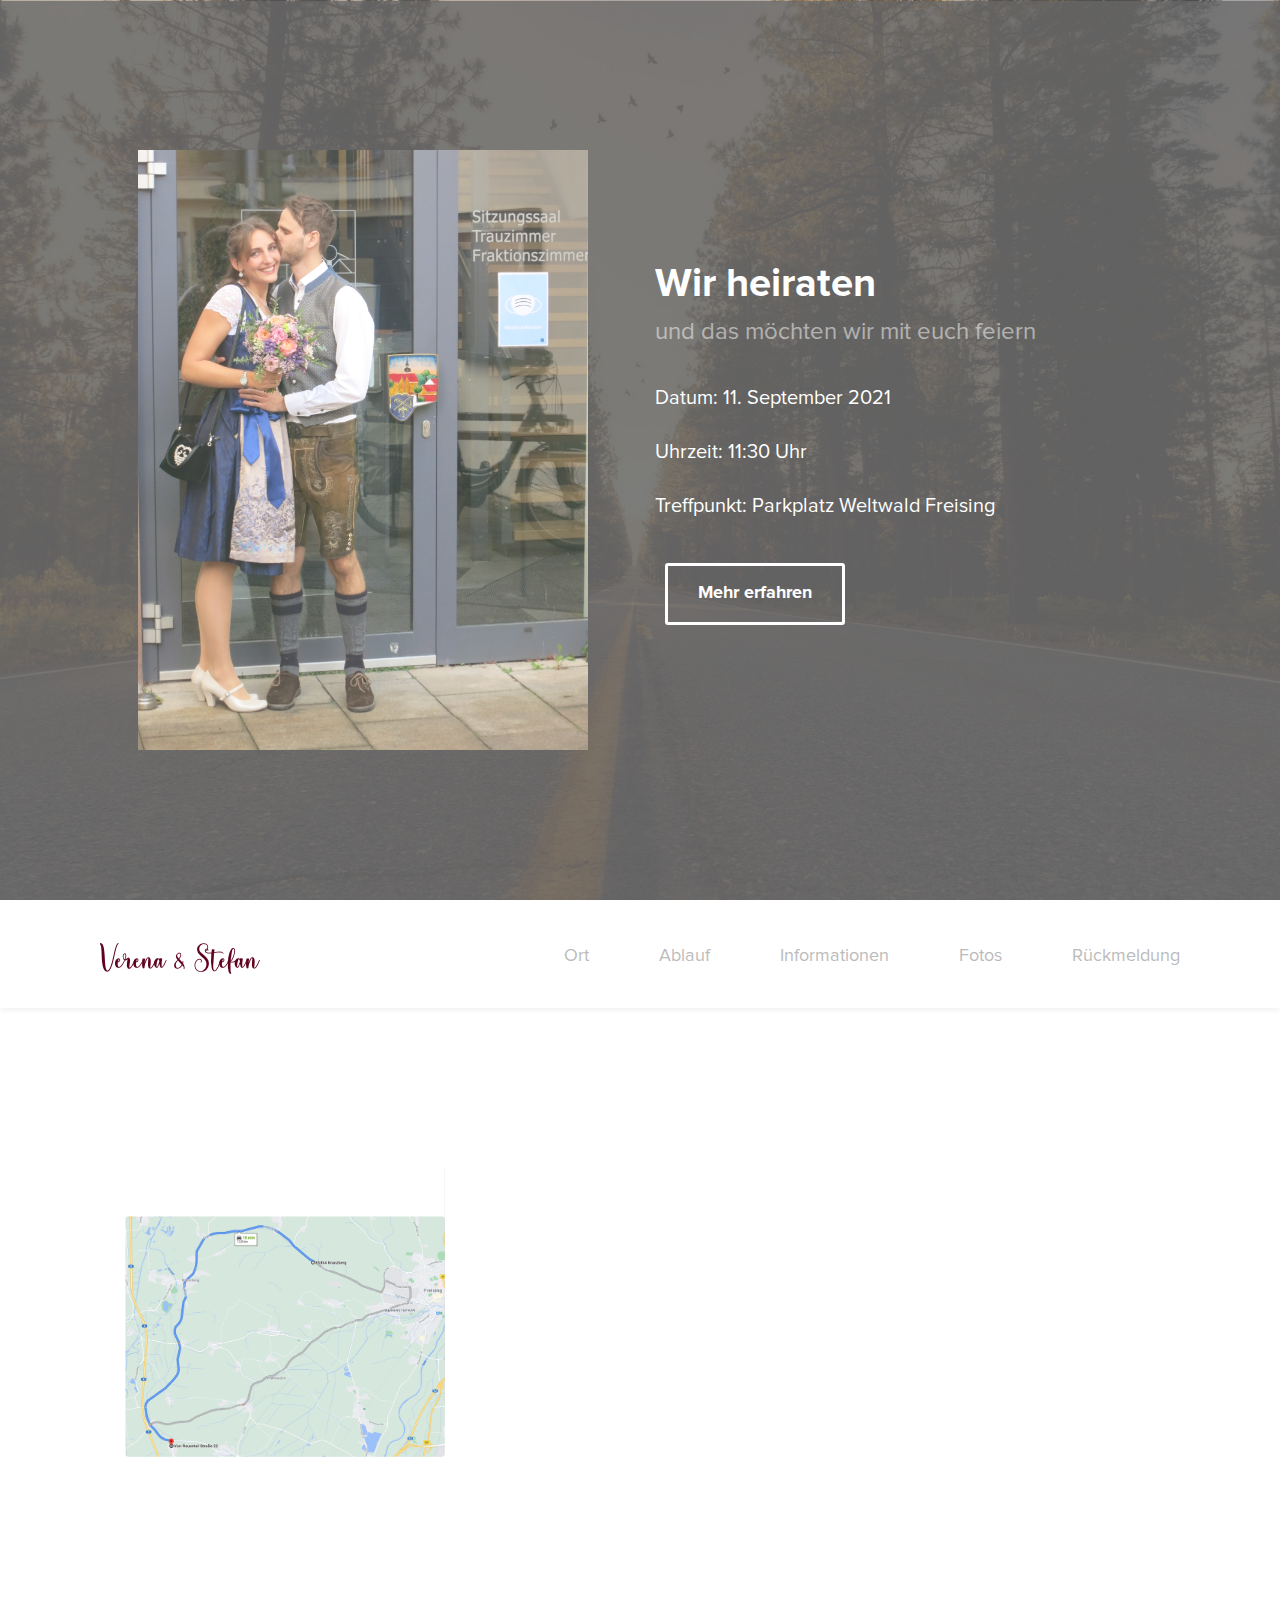
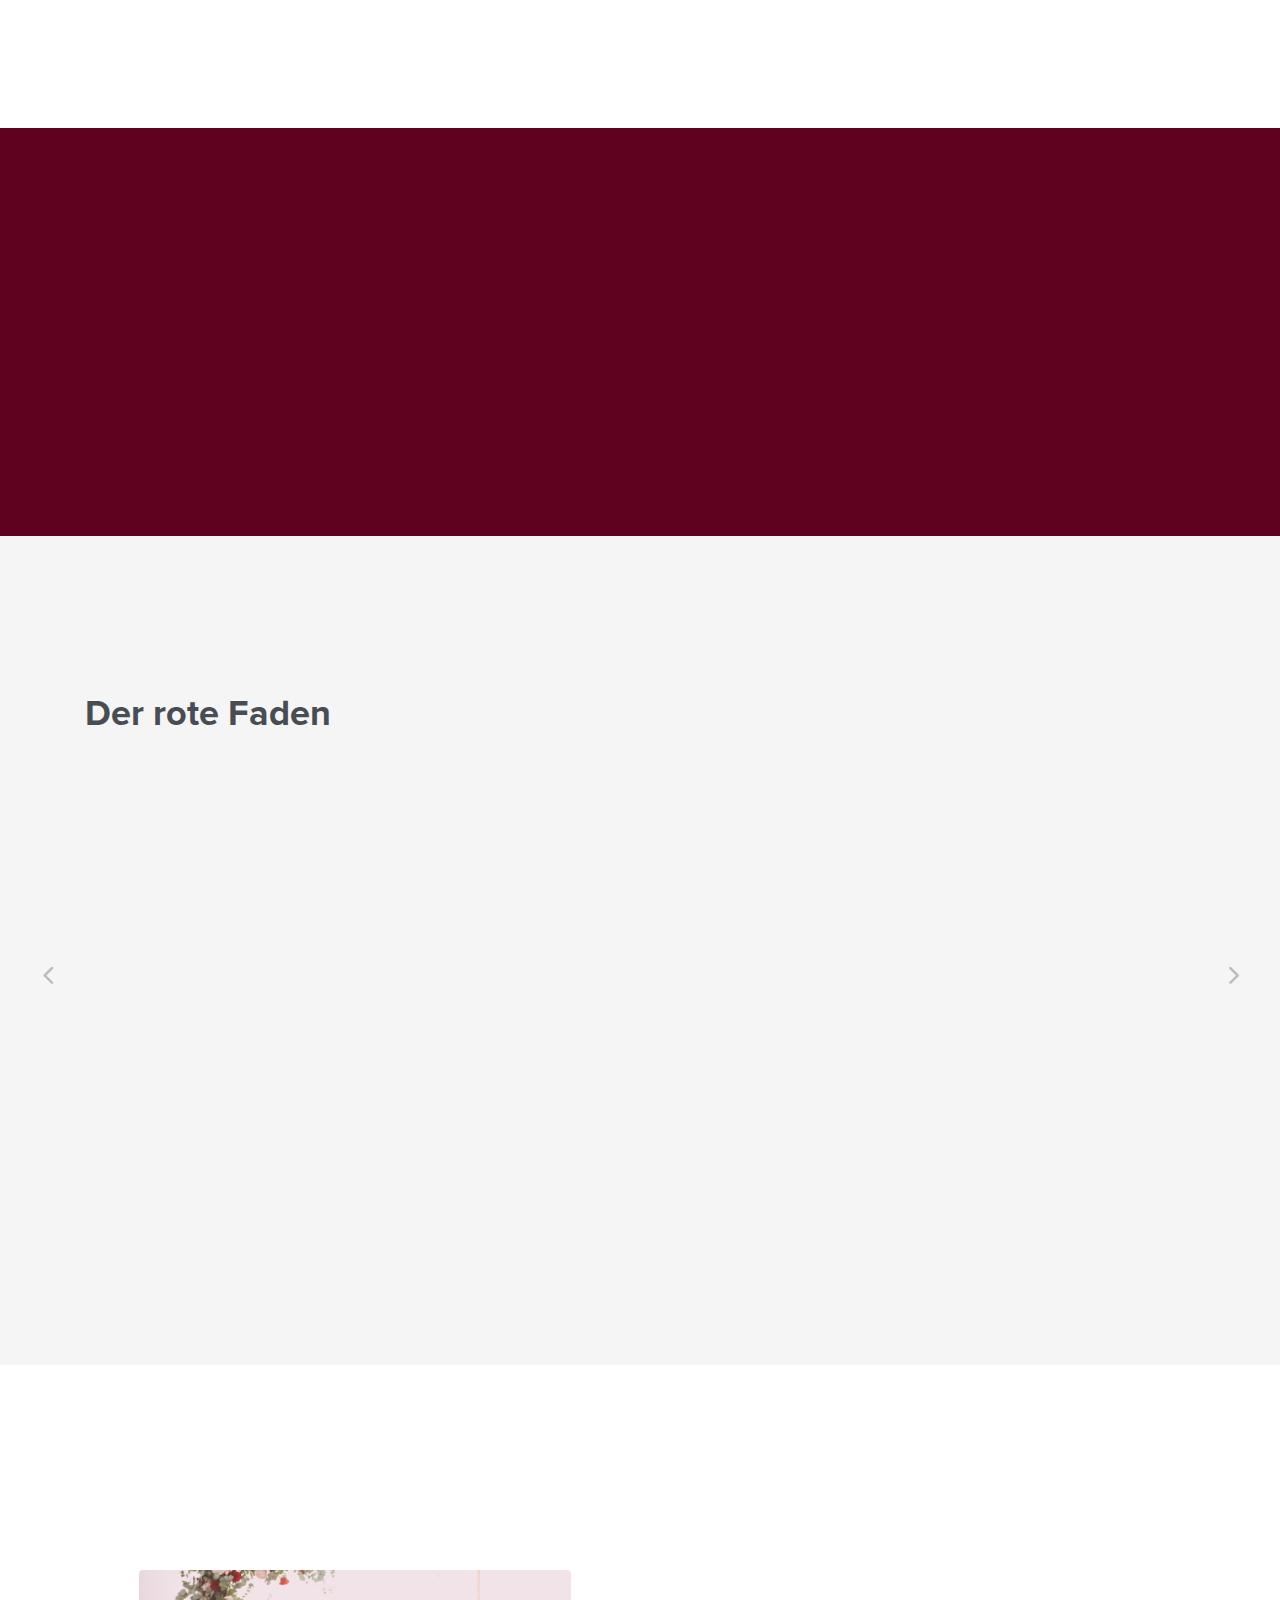
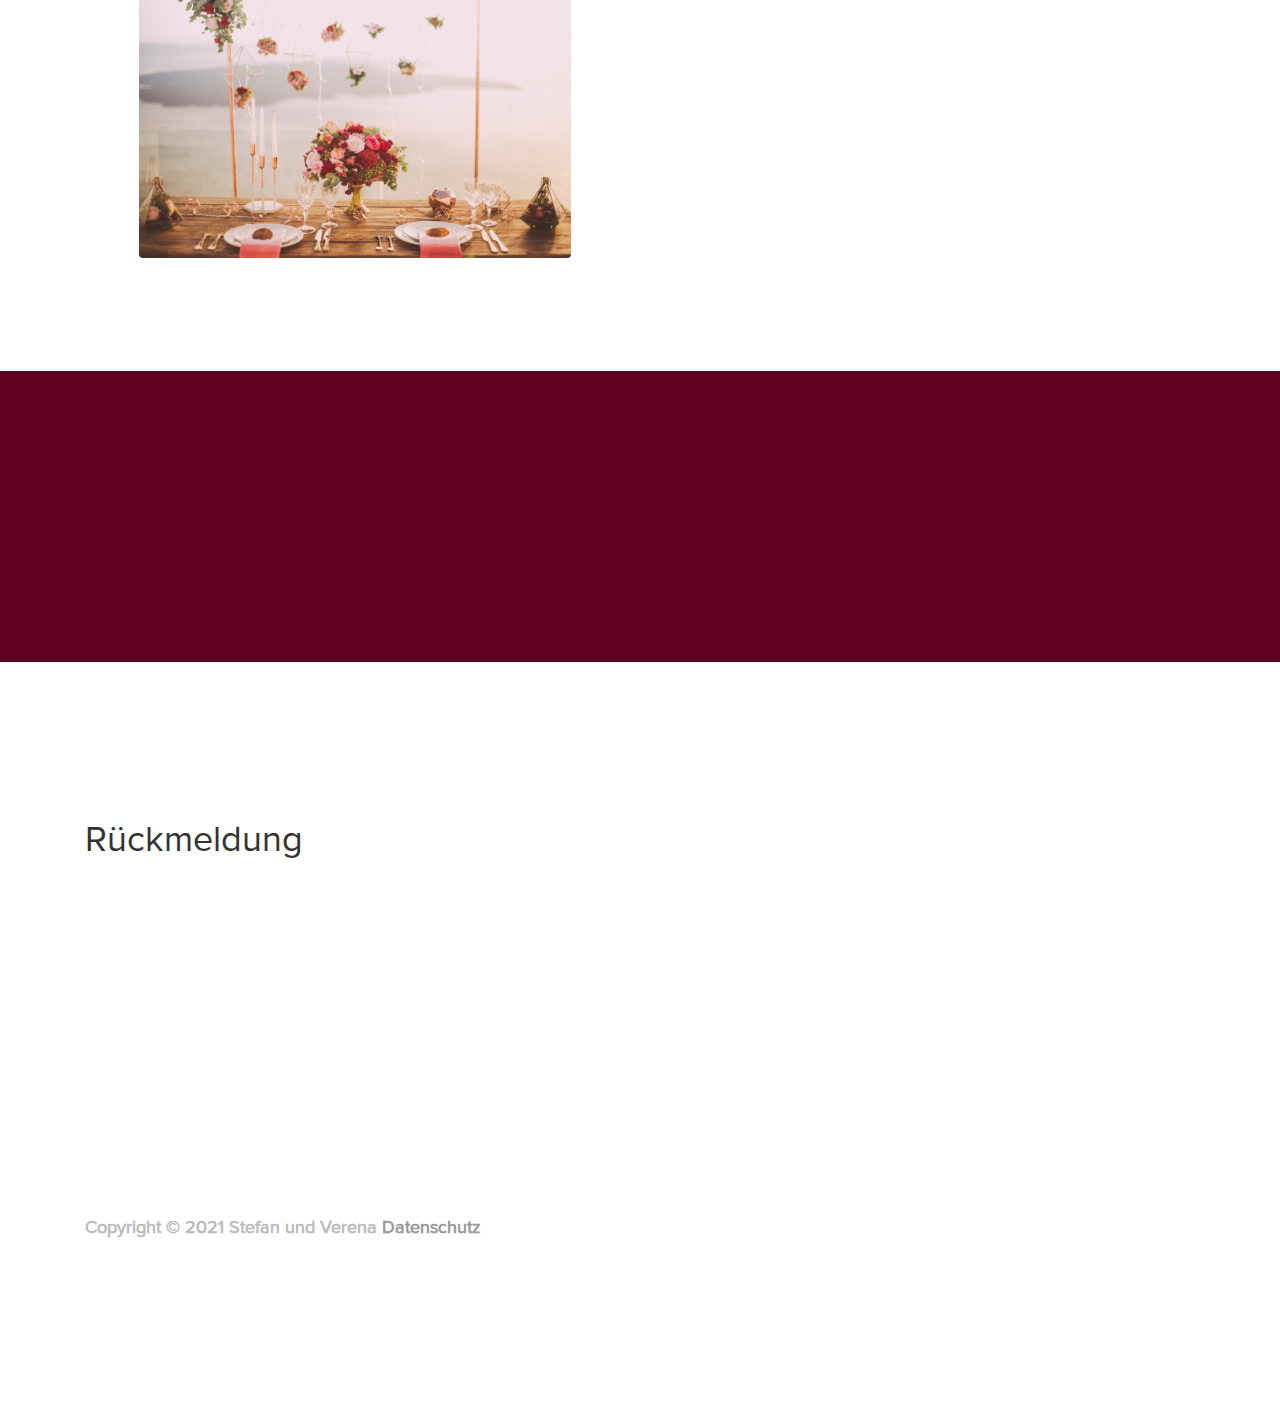
==== commit fb2c5e34: "Update index.html" ====
--- a/index.html
+++ b/index.html
@@ -101,7 +101,7 @@
 	<div class="container">
 		<div class="row">
 			<div class="col-md-8 col-md-offset-2 text-center wow animated fadeInUp">
-				<p class="white"><b>"Die Liebe ist wie das Leben selbst kein bequemer und ruhiger Zustand, sondern ein großes, ein wunderbares Abenteuer."</b><br> Gabriel Marcel<b></p>
+				<p class="white"><b>"Die Liebe ist wie das Leben selbst, kein bequemer und ruhiger Zustand, sondern ein großes, ein wunderbares Abenteuer."</b><br> Gabriel Marcel<b></p>
 			</div>
 		</div>
 	</div>
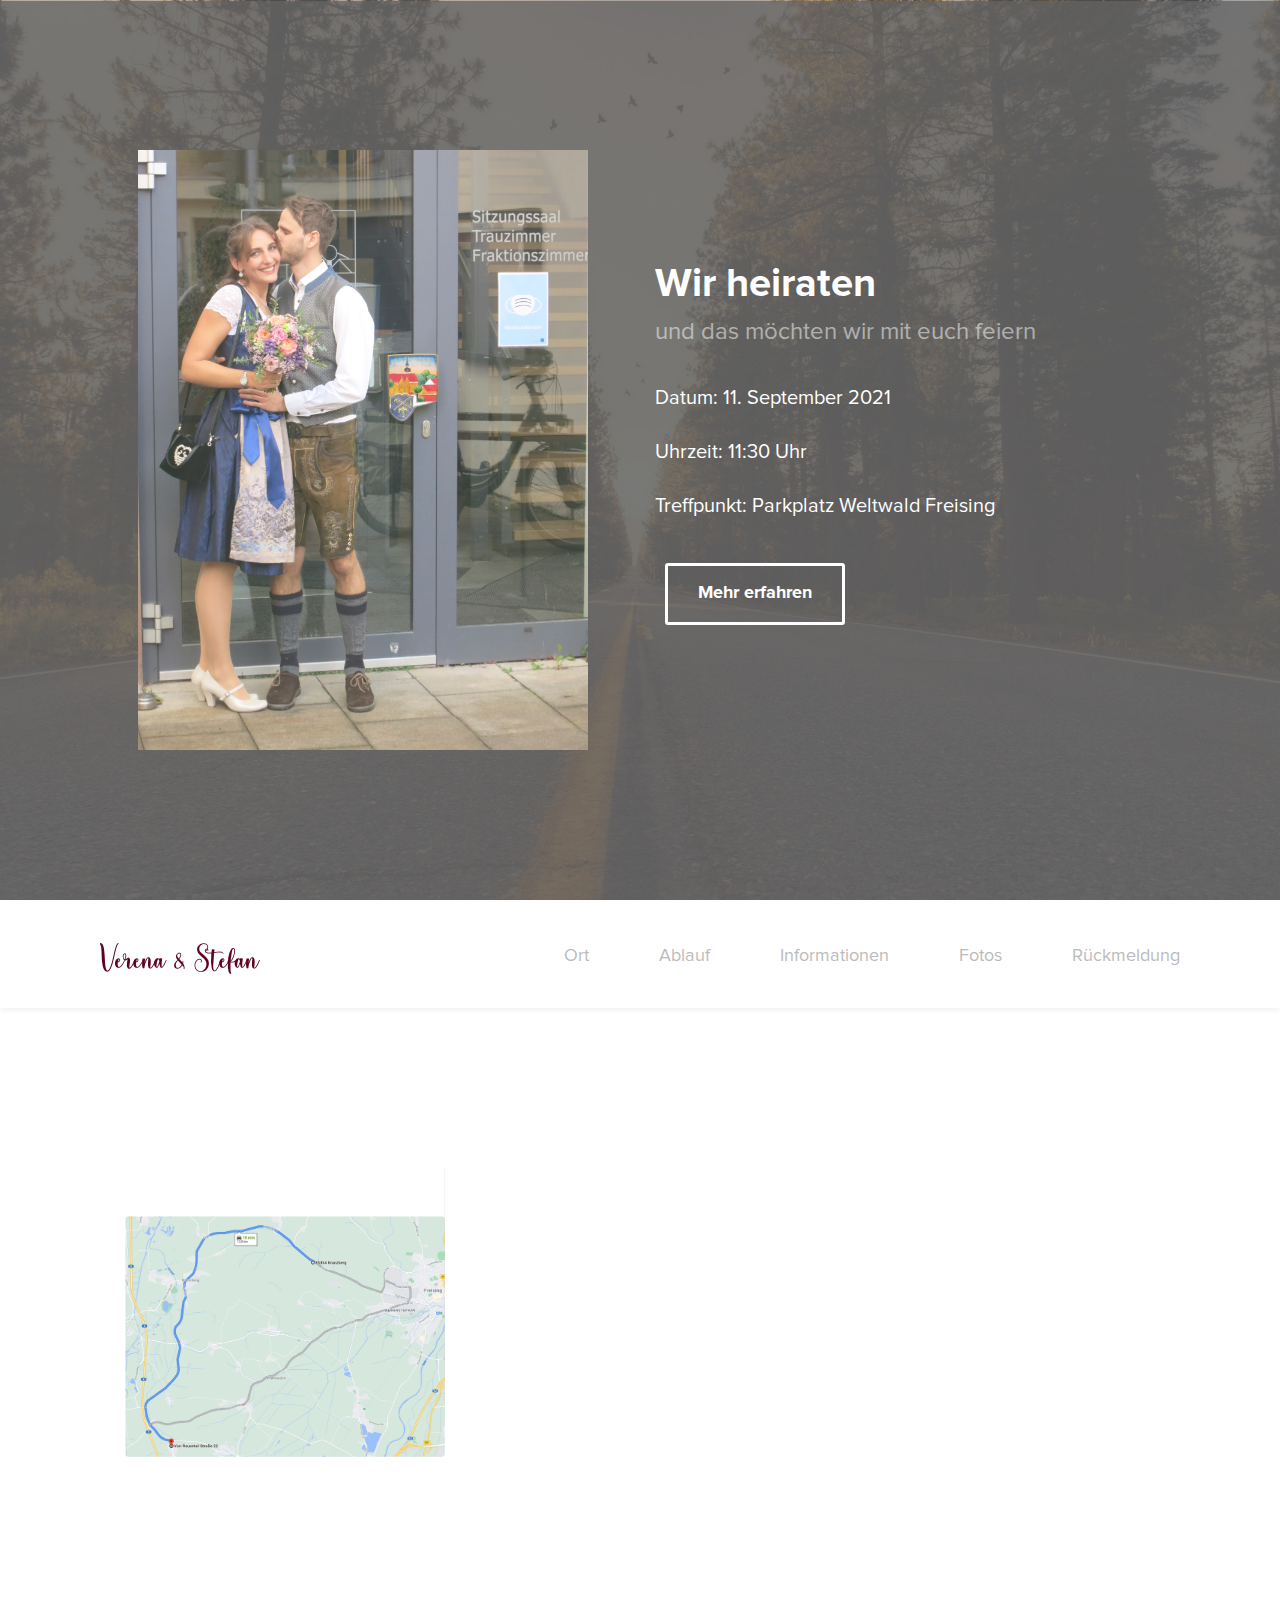
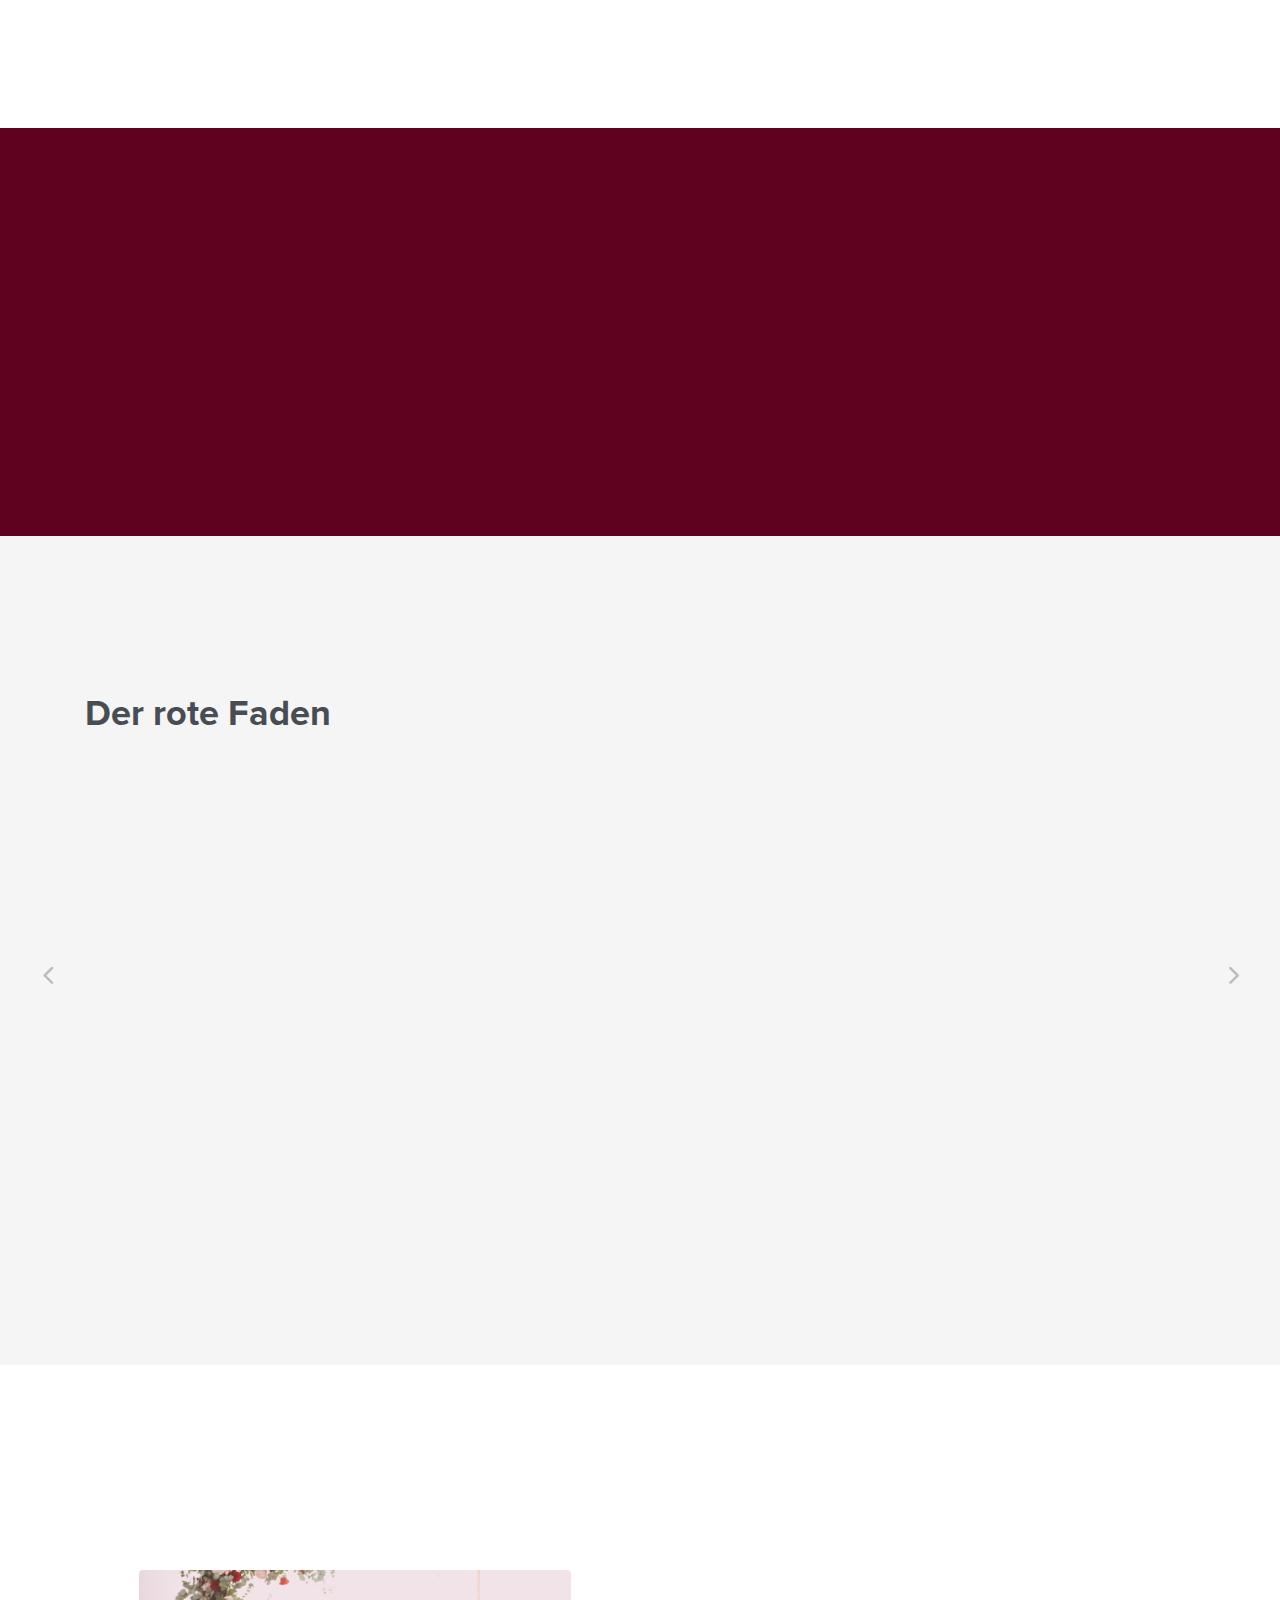
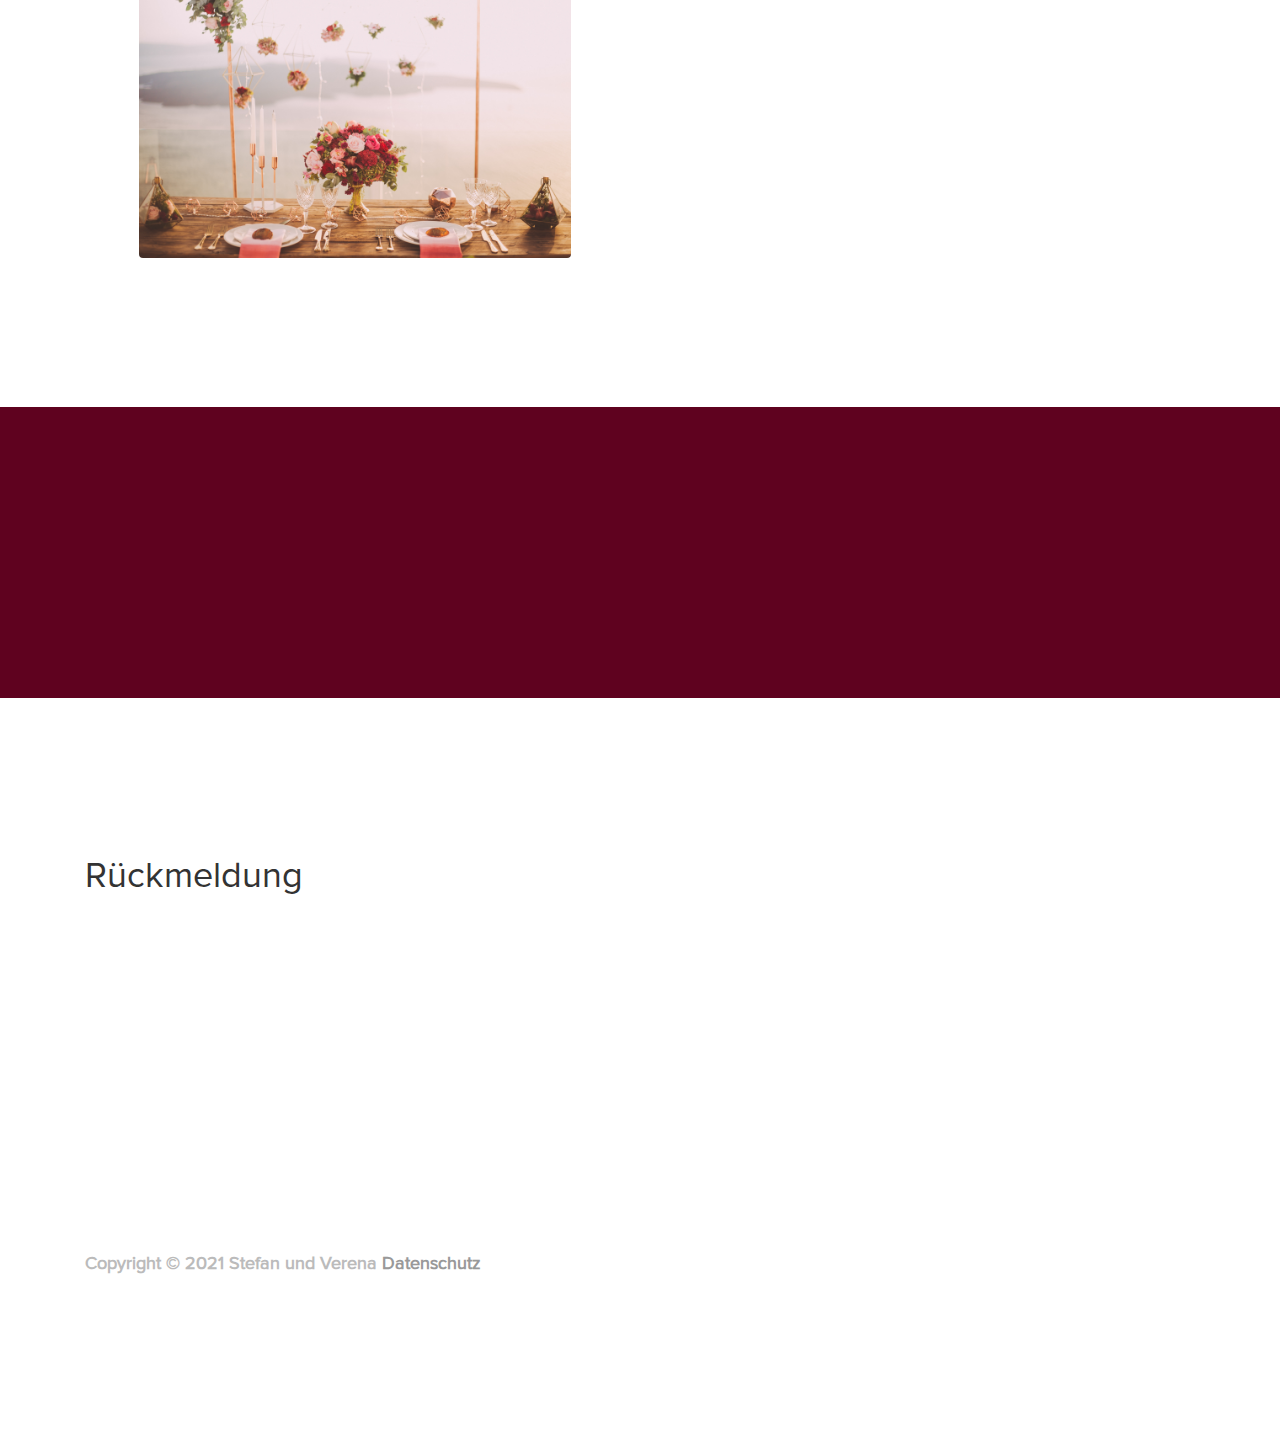
==== commit 799d1df4: "Update index.html" ====
--- a/index.html
+++ b/index.html
@@ -198,7 +198,7 @@
 			<div class="col-md-6">
 				<h4 class="subheading wow animated fadeInUp">Weitere Informationen:</h4>
 				<p class="small wow animated fadeInUp">Die kirchliche Trauung findet bei gutem Wetter draußen statt. Der Weg vom Treffpunkt zur Kirche ist eine Forststraße, denkt bitte an geeignetes Schuhwerk.</p>
-				<p class="small wow animated fadeInUp">Das Hotel Landgasthof Hofmeier bietet einige wenige Zimmer. Weitere Übernachtungsmöglichkeiten befinden sich in den umliegenden Dörfern oder in Freising.</p>
+				<p class="small wow animated fadeInUp">Das Hotel Landgasthof Hofmeier bietet einige wenige Zimmer. Weitere Übernachtungsmöglichkeiten befinden sich in den umliegenden Dörfern oder in Freising. Wenn ihr hierzu Infos/Empfhelungen braucht, meldet euch gerne bei uns.</p>
 				<p class="small wow animated fadeInUp">… und noch was: macht euch die Geschenksuche nicht zur Qual, Geld ist für uns die beste Wahl 😊</p>
 				
 			</div>
